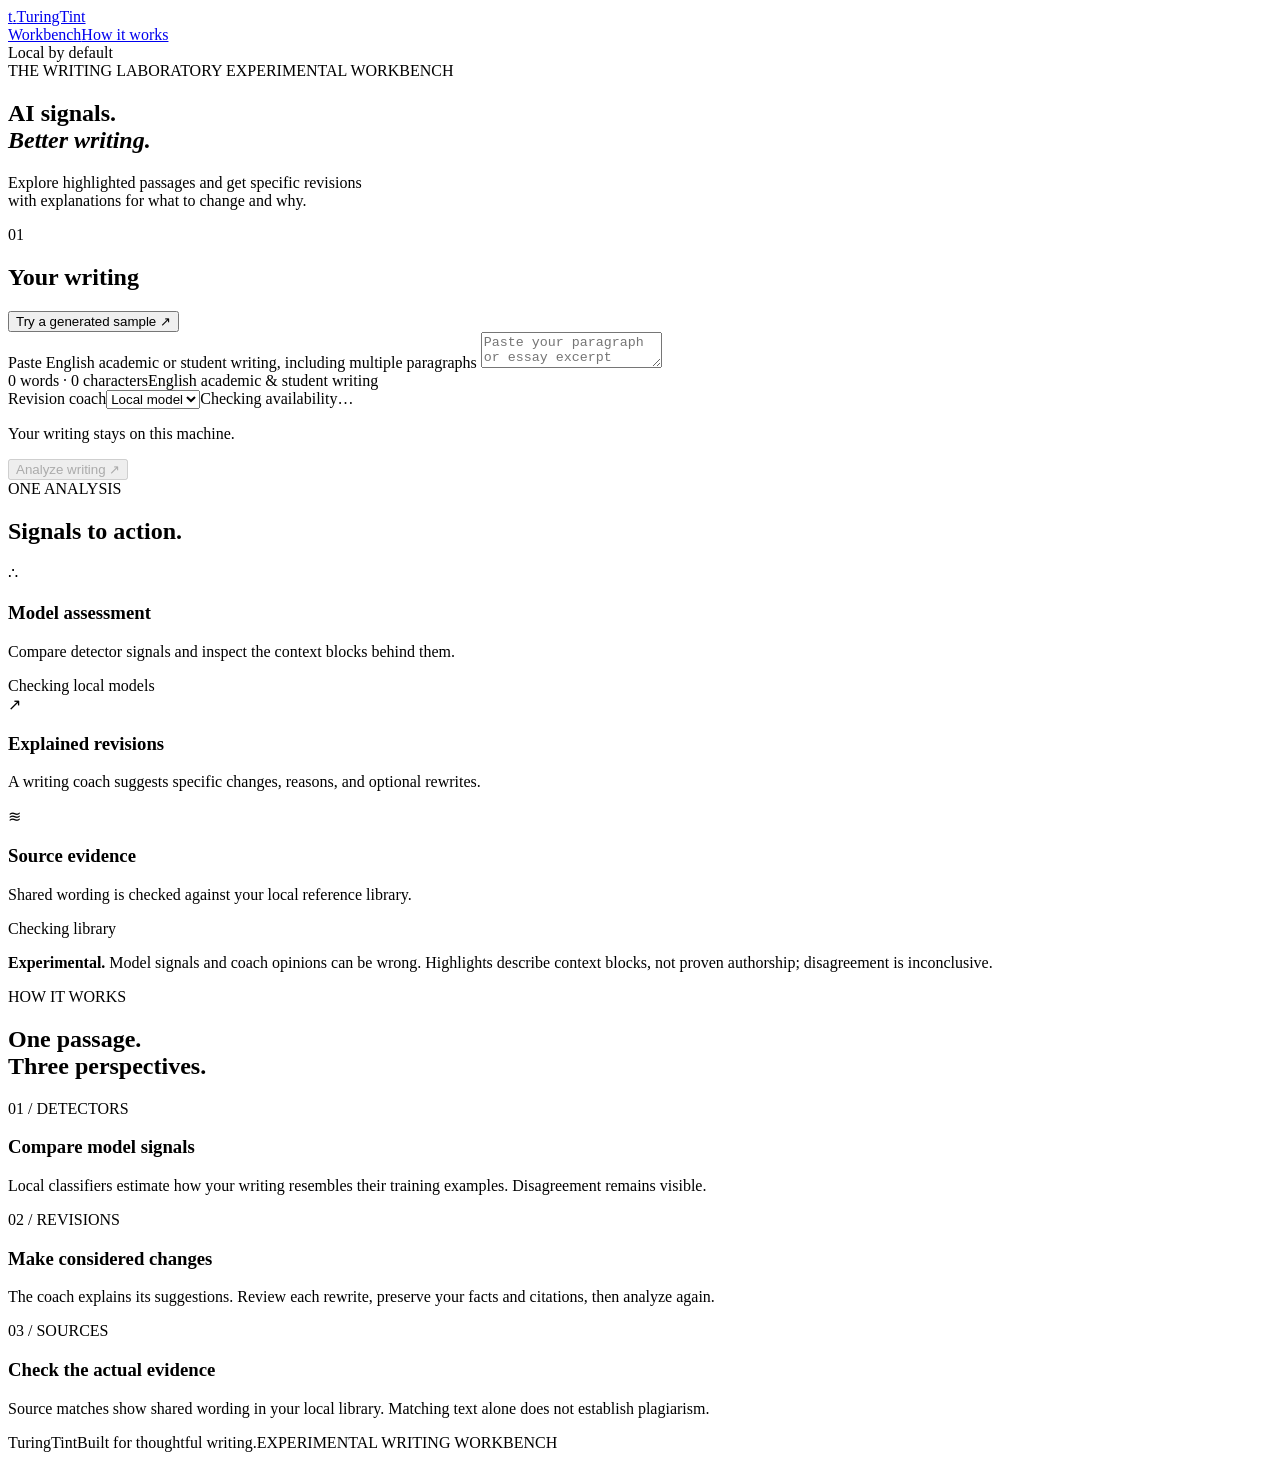
==== web/index.html @ caecbc02 "Make local ML assessment and LLM revisions the primary workflow" ====
<!doctype html>
<html lang="en">
<head>
  <meta charset="utf-8">
  <meta name="viewport" content="width=device-width,initial-scale=1">
  <meta name="description" content="Explore AI-writing signals and get explained revisions in a local writing workspace.">
  <title>TuringTint · Writing workbench</title>
  <link rel="stylesheet" href="/static/styles.css">
  <script src="/static/app.js" defer></script>
</head>
<body>
  <header class="topbar">
    <a class="brand" href="/" aria-label="TuringTint home"><span class="brand-mark">t<span>.</span></span><span>TuringTint</span></a>
    <nav aria-label="Main"><a class="active" href="#workspace">Workbench</a><a href="#method">How it works</a></nav>
    <span id="privacy-badge" class="local-badge"><i></i> Local by default</span>
  </header>
  <main>
    <section class="intro">
      <div class="eyebrow">THE WRITING LABORATORY <span class="edition">EXPERIMENTAL WORKBENCH</span></div>
      <h1>AI signals.<br><em>Better writing.</em></h1>
      <p>Explore highlighted passages and get specific revisions<br class="desktop-break"> with explanations for what to change and why.</p>
    </section>
    <section id="workspace" class="workspace" aria-label="Writing analysis">
      <div class="editor-panel">
        <div class="panel-heading"><div><span class="step">01</span><h2>Your writing</h2></div><button id="example" class="text-button" type="button">Try a generated sample ↗</button></div>
        <label for="passage" class="sr-only">Paste English academic or student writing, including multiple paragraphs</label>
        <textarea id="passage" maxlength="30000" placeholder="Paste your paragraph or essay excerpt here. Line breaks are preserved." spellcheck="false"></textarea>
        <div class="editor-meta"><span id="word-count">0 words · 0 characters</span><span>English academic &amp; student writing</span></div>
        <div class="editor-settings"><label for="coach-provider">Revision coach</label><select id="coach-provider"><option value="local">Local model</option></select><span id="coach-availability">Checking availability…</span></div>
        <div class="editor-actions"><p id="privacy-note"><span class="small-dot"></span>Your writing stays on this machine.</p><button id="analyze" class="primary-button" type="button" disabled>Analyze writing <span>↗</span></button></div>
        <div id="notice" class="notice" role="status" aria-live="polite" hidden></div>
      </div>
      <aside class="overview-panel">
        <span class="step">ONE ANALYSIS</span><h2>Signals to action.</h2>
        <div class="signal-item"><span class="signal-icon">∴</span><div><h3>Model assessment</h3><p>Compare detector signals and inspect the context blocks behind them.</p><span id="detector-ready" class="pill muted">Checking local models</span></div></div>
        <div class="signal-item"><span class="signal-icon">↗</span><div><h3>Explained revisions</h3><p>A writing coach suggests specific changes, reasons, and optional rewrites.</p></div></div>
        <div class="signal-item"><span class="signal-icon">≋</span><div><h3>Source evidence</h3><p>Shared wording is checked against your local reference library.</p><span id="corpus-count" class="pill muted">Checking library</span></div></div>
      </aside>
    </section>
    <p class="experiment-note"><strong>Experimental.</strong> Model signals and coach opinions can be wrong. Highlights describe context blocks, not proven authorship; disagreement is inconclusive.</p>
    <section id="results" class="results" hidden aria-label="Writing analysis results">
      <div class="results-title"><div><span class="eyebrow">YOUR WRITING, EXAMINED</span><h2>Understand. Then revise.</h2></div><button id="export" class="secondary-button" type="button">Save report ↓</button></div>
      <div class="analysis-layout">
        <div class="detector-column">
          <section class="assessment-card" aria-labelledby="assessment-label" aria-live="polite">
            <div class="section-kicker"><span>MODEL ASSESSMENT</span><span id="detector-status" class="pill muted">Queued</span></div>
            <h3 id="assessment-label">Checking your writing…</h3><p id="assessment-summary">Local detector signals will appear here first.</p><div id="model-signals" class="model-signals"></div><p id="detector-error" class="notice" role="status" hidden></p>
          </section>
          <section class="annotated-panel" aria-labelledby="passage-view-heading">
            <div class="annotation-header"><h3 id="passage-view-heading">Context block signals</h3><span id="block-count" class="muted-copy"></span></div>
            <div class="block-legend"><span><i class="lean-ai"></i>AI-leaning</span><span><i class="lean-human"></i>Human-leaning</span><span><i class="lean-inconclusive"></i>Inconclusive</span></div>
            <div id="annotated-text" class="annotated-text"></div><div id="block-detail" class="block-detail" hidden><strong id="block-label"></strong><p id="block-reason"></p></div><p id="coverage-note" class="notice" hidden></p>
          </section>
          <details id="model-diagnostics" class="diagnostics"><summary>Model details and raw scores</summary><p class="muted-copy">Raw scores are uncalibrated outputs, not percentages of AI-written text. No authorship is proved by a score.</p><div id="model-cards"></div><p id="input-details" class="muted-copy"></p><ul id="detector-limitations"></ul></details>
        </div>
        <section class="coach-panel" aria-labelledby="coach-heading">
          <div class="section-kicker"><span>WRITING COACH</span><span id="coach-status" class="pill muted">Queued</span></div>
          <h3 id="coach-heading">What to improve, and why.</h3><p id="coach-progress" class="muted-copy">The coach starts after the detector, then suggestions appear here.</p><p id="coach-error" class="notice" role="status" hidden></p>
          <div id="coach-opinion" class="coach-opinion" hidden><span class="tiny-label">COACH OPINION · SEPARATE FROM THE DETECTOR</span><strong id="coach-assessment"></strong><p id="coach-reason"></p></div>
          <p id="coach-summary" class="coach-summary"></p><p id="revision-review-note" class="muted-copy" hidden>Review facts and any [placeholders] before applying a revision.</p><div id="revision-cards"></div>
          <details id="coach-details" class="diagnostics" hidden><summary>Coaching details and limits</summary><p id="coach-model"></p><ul id="coach-limitations"></ul></details>
        </section>
      </div>
      <details id="source-section" class="source-section"><summary><span>Source matching <span id="match-count" class="count-badge">—</span></span><span id="source-status" class="muted-copy">Checking local library…</span></summary>
        <p id="source-error" class="notice" role="status" hidden></p><p id="component-warning" class="notice" role="status" hidden></p>
        <div class="source-tools"><p id="report-summary" class="muted-copy">This comparison covers the installed reference library.</p><button id="source-example" class="text-button" type="button">Load a reference example ↗</button></div>
        <div class="source-grid"><div id="source-annotated-text" class="annotated-text"></div><div id="source-cards"></div></div><div id="source-suggestions"></div>
      </details>
    </section>
    <section id="method" class="method"><div><span class="eyebrow">HOW IT WORKS</span><h2>One passage.<br>Three perspectives.</h2></div><div class="method-grid"><article><span>01 / DETECTORS</span><h3>Compare model signals</h3><p>Local classifiers estimate how your writing resembles their training examples. Disagreement remains visible.</p></article><article><span>02 / REVISIONS</span><h3>Make considered changes</h3><p>The coach explains its suggestions. Review each rewrite, preserve your facts and citations, then analyze again.</p></article><article><span>03 / SOURCES</span><h3>Check the actual evidence</h3><p>Source matches show shared wording in your local library. Matching text alone does not establish plagiarism.</p></article></div></section>
  </main>
  <footer><span class="brand-small">TuringTint</span><span>Built for thoughtful writing.</span><span>EXPERIMENTAL WRITING WORKBENCH</span></footer>
</body>
</html>
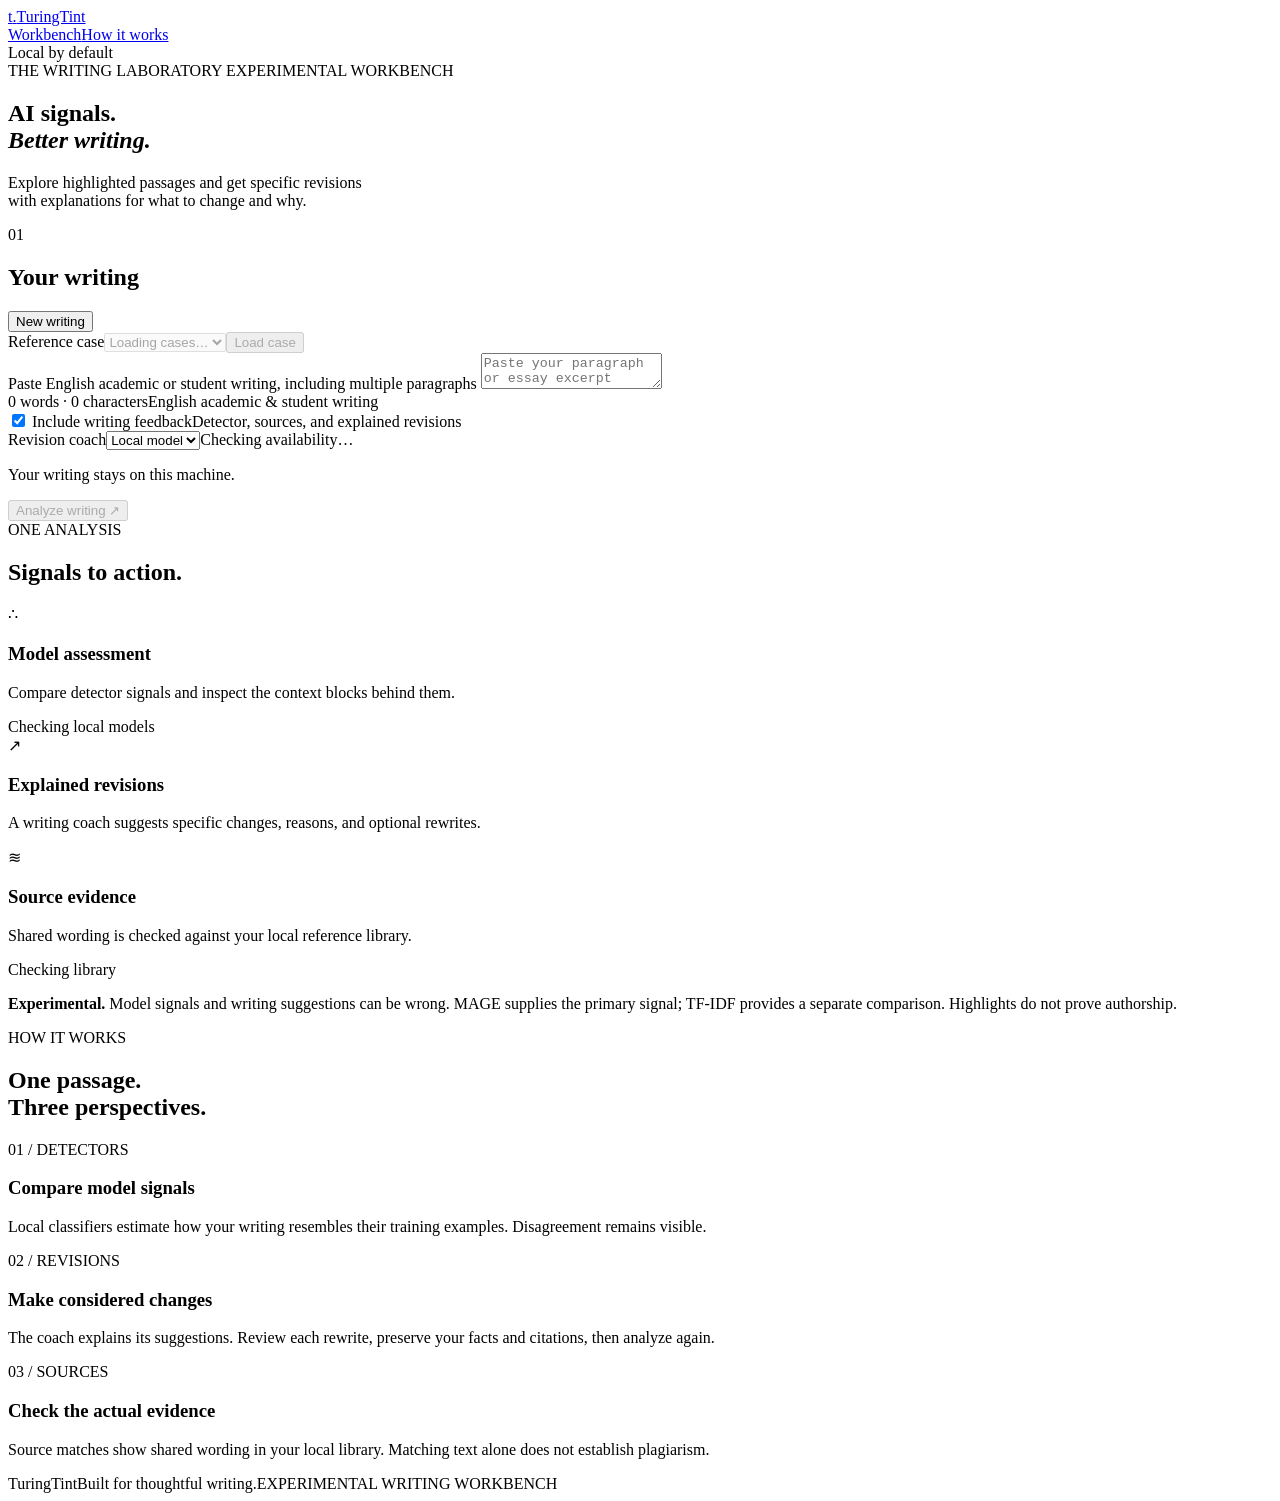
==== commit 21bf50b8: "Add testable local detector and guarded revision workflow" ====
--- a/web/index.html
+++ b/web/index.html
@@ -22,10 +22,13 @@
     </section>
     <section id="workspace" class="workspace" aria-label="Writing analysis">
       <div class="editor-panel">
-        <div class="panel-heading"><div><span class="step">01</span><h2>Your writing</h2></div><button id="example" class="text-button" type="button">Try a generated sample ↗</button></div>
+        <div class="panel-heading"><div><span class="step">01</span><h2>Your writing</h2></div><button id="new-writing" class="text-button" type="button">New writing</button></div>
+        <div class="case-picker"><label for="example-case">Reference case</label><select id="example-case" disabled><option>Loading cases…</option></select><button id="example" class="secondary-button" type="button" disabled>Load case</button></div>
+        <div id="case-info" class="case-info" hidden><span id="case-kind" class="pill muted"></span><strong id="case-title"></strong><p id="case-purpose"></p><details><summary>Provenance and what to observe</summary><p id="case-description"></p><p id="case-expectation"></p><div id="case-source"></div><p>These labels describe how the reference case was collected or constructed, not the detector's result.</p></details></div>
         <label for="passage" class="sr-only">Paste English academic or student writing, including multiple paragraphs</label>
         <textarea id="passage" maxlength="30000" placeholder="Paste your paragraph or essay excerpt here. Line breaks are preserved." spellcheck="false"></textarea>
         <div class="editor-meta"><span id="word-count">0 words · 0 characters</span><span>English academic &amp; student writing</span></div>
+        <div class="feedback-setting"><label><input id="include-feedback" type="checkbox" checked> Include writing feedback</label><span id="feedback-mode">Detector, sources, and explained revisions</span></div>
         <div class="editor-settings"><label for="coach-provider">Revision coach</label><select id="coach-provider"><option value="local">Local model</option></select><span id="coach-availability">Checking availability…</span></div>
         <div class="editor-actions"><p id="privacy-note"><span class="small-dot"></span>Your writing stays on this machine.</p><button id="analyze" class="primary-button" type="button" disabled>Analyze writing <span>↗</span></button></div>
         <div id="notice" class="notice" role="status" aria-live="polite" hidden></div>
@@ -37,26 +40,26 @@
         <div class="signal-item"><span class="signal-icon">≋</span><div><h3>Source evidence</h3><p>Shared wording is checked against your local reference library.</p><span id="corpus-count" class="pill muted">Checking library</span></div></div>
       </aside>
     </section>
-    <p class="experiment-note"><strong>Experimental.</strong> Model signals and coach opinions can be wrong. Highlights describe context blocks, not proven authorship; disagreement is inconclusive.</p>
+    <p class="experiment-note"><strong>Experimental.</strong> Model signals and writing suggestions can be wrong. MAGE supplies the primary signal; TF-IDF provides a separate comparison. Highlights do not prove authorship.</p>
+    <section id="comparison" class="comparison-panel" hidden aria-labelledby="comparison-heading"><div class="comparison-heading"><div><span class="eyebrow">REVISION CHECK</span><h2 id="comparison-heading">Original → revised</h2></div><button id="reset-comparison" class="text-button" type="button">Clear comparison</button></div><p id="comparison-status" class="muted-copy"></p><table class="comparison-counts"><thead><tr><th scope="col">Text size</th><th scope="col">Original</th><th scope="col">Revised</th></tr></thead><tbody><tr><th scope="row">Characters</th><td id="comparison-original-characters"></td><td id="comparison-revised-characters"></td></tr><tr><th scope="row" title="Whitespace-separated words">Words</th><td id="comparison-original-words"></td><td id="comparison-revised-words"></td></tr></tbody></table><div id="comparison-signals"></div><p class="comparison-note">Signals can change after an edit without proving authorship. Versions stay in this page's memory until you clear them or leave.</p><details><summary>Read both versions</summary><div class="version-texts"><div><h3>Original</h3><p id="comparison-original-text"></p></div><div><h3>Revised</h3><p id="comparison-revised-text"></p></div></div></details></section>
     <section id="results" class="results" hidden aria-label="Writing analysis results">
       <div class="results-title"><div><span class="eyebrow">YOUR WRITING, EXAMINED</span><h2>Understand. Then revise.</h2></div><button id="export" class="secondary-button" type="button">Save report ↓</button></div>
       <div class="analysis-layout">
         <div class="detector-column">
           <section class="assessment-card" aria-labelledby="assessment-label" aria-live="polite">
             <div class="section-kicker"><span>MODEL ASSESSMENT</span><span id="detector-status" class="pill muted">Queued</span></div>
-            <h3 id="assessment-label">Checking your writing…</h3><p id="assessment-summary">Local detector signals will appear here first.</p><div id="model-signals" class="model-signals"></div><p id="detector-error" class="notice" role="status" hidden></p>
+            <h3 id="assessment-label">Checking your writing…</h3><p id="assessment-summary">Local detector signals will appear here first.</p><p id="length-note" class="notice" role="status" hidden></p><div id="model-signals" class="model-signals"></div><p id="detector-error" class="notice" role="status" hidden></p>
           </section>
           <section class="annotated-panel" aria-labelledby="passage-view-heading">
             <div class="annotation-header"><h3 id="passage-view-heading">Context block signals</h3><span id="block-count" class="muted-copy"></span></div>
             <div class="block-legend"><span><i class="lean-ai"></i>AI-leaning</span><span><i class="lean-human"></i>Human-leaning</span><span><i class="lean-inconclusive"></i>Inconclusive</span></div>
-            <div id="annotated-text" class="annotated-text"></div><div id="block-detail" class="block-detail" hidden><strong id="block-label"></strong><p id="block-reason"></p></div><p id="coverage-note" class="notice" hidden></p>
+            <div id="annotated-text" class="annotated-text"></div><section id="revision-preview" class="revision-preview" hidden aria-labelledby="preview-heading"><div class="preview-heading"><h4 id="preview-heading">Review this change</h4><button id="close-preview" class="text-button" type="button">Close</button></div><span class="tiny-label">ORIGINAL QUOTE · SELECTED ABOVE</span><blockquote id="preview-original"></blockquote><span class="tiny-label">PROPOSED WORDING</span><p id="preview-proposed"></p><p id="preview-reason" class="muted-copy"></p><button id="apply-revision" class="secondary-button" type="button">Use this revision</button></section><div id="block-detail" class="block-detail" hidden><strong id="block-label"></strong><p id="block-reason"></p></div><p id="coverage-note" class="notice" hidden></p>
           </section>
           <details id="model-diagnostics" class="diagnostics"><summary>Model details and raw scores</summary><p class="muted-copy">Raw scores are uncalibrated outputs, not percentages of AI-written text. No authorship is proved by a score.</p><div id="model-cards"></div><p id="input-details" class="muted-copy"></p><ul id="detector-limitations"></ul></details>
         </div>
-        <section class="coach-panel" aria-labelledby="coach-heading">
+        <section id="coach-panel" class="coach-panel" aria-labelledby="coach-heading">
           <div class="section-kicker"><span>WRITING COACH</span><span id="coach-status" class="pill muted">Queued</span></div>
           <h3 id="coach-heading">What to improve, and why.</h3><p id="coach-progress" class="muted-copy">The coach starts after the detector, then suggestions appear here.</p><p id="coach-error" class="notice" role="status" hidden></p>
-          <div id="coach-opinion" class="coach-opinion" hidden><span class="tiny-label">COACH OPINION · SEPARATE FROM THE DETECTOR</span><strong id="coach-assessment"></strong><p id="coach-reason"></p></div>
           <p id="coach-summary" class="coach-summary"></p><p id="revision-review-note" class="muted-copy" hidden>Review facts and any [placeholders] before applying a revision.</p><div id="revision-cards"></div>
           <details id="coach-details" class="diagnostics" hidden><summary>Coaching details and limits</summary><p id="coach-model"></p><ul id="coach-limitations"></ul></details>
         </section>
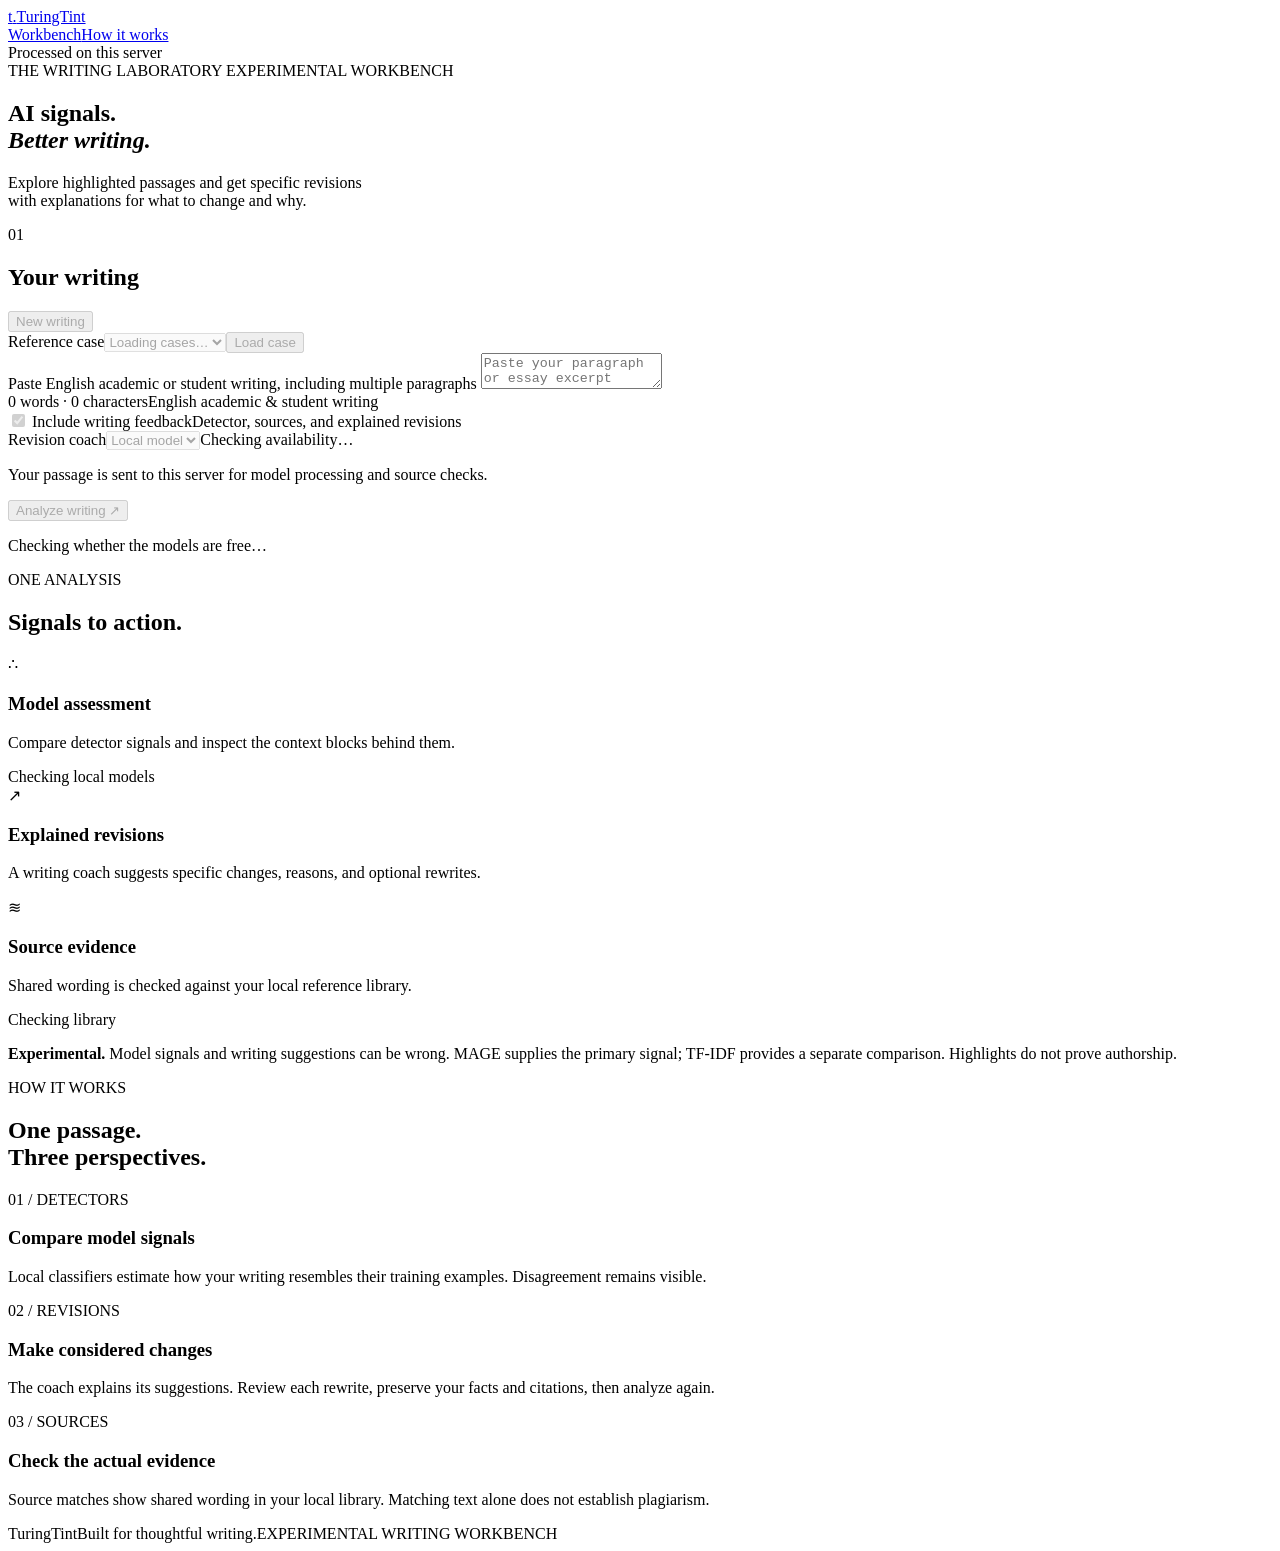
==== commit b313931a: "Prepare standalone Render free deployment Include the validated public runtime, reference corpus and" ====
--- a/web/index.html
+++ b/web/index.html
@@ -1,77 +1,78 @@
-<!doctype html>
-<html lang="en">
-<head>
-  <meta charset="utf-8">
-  <meta name="viewport" content="width=device-width,initial-scale=1">
-  <meta name="description" content="Explore AI-writing signals and get explained revisions in a local writing workspace.">
-  <title>TuringTint · Writing workbench</title>
-  <link rel="stylesheet" href="/static/styles.css">
-  <script src="/static/app.js" defer></script>
-</head>
-<body>
-  <header class="topbar">
-    <a class="brand" href="/" aria-label="TuringTint home"><span class="brand-mark">t<span>.</span></span><span>TuringTint</span></a>
-    <nav aria-label="Main"><a class="active" href="#workspace">Workbench</a><a href="#method">How it works</a></nav>
-    <span id="privacy-badge" class="local-badge"><i></i> Local by default</span>
-  </header>
-  <main>
-    <section class="intro">
-      <div class="eyebrow">THE WRITING LABORATORY <span class="edition">EXPERIMENTAL WORKBENCH</span></div>
-      <h1>AI signals.<br><em>Better writing.</em></h1>
-      <p>Explore highlighted passages and get specific revisions<br class="desktop-break"> with explanations for what to change and why.</p>
-    </section>
-    <section id="workspace" class="workspace" aria-label="Writing analysis">
-      <div class="editor-panel">
-        <div class="panel-heading"><div><span class="step">01</span><h2>Your writing</h2></div><button id="new-writing" class="text-button" type="button">New writing</button></div>
-        <div class="case-picker"><label for="example-case">Reference case</label><select id="example-case" disabled><option>Loading cases…</option></select><button id="example" class="secondary-button" type="button" disabled>Load case</button></div>
-        <div id="case-info" class="case-info" hidden><span id="case-kind" class="pill muted"></span><strong id="case-title"></strong><p id="case-purpose"></p><details><summary>Provenance and what to observe</summary><p id="case-description"></p><p id="case-expectation"></p><div id="case-source"></div><p>These labels describe how the reference case was collected or constructed, not the detector's result.</p></details></div>
-        <label for="passage" class="sr-only">Paste English academic or student writing, including multiple paragraphs</label>
-        <textarea id="passage" maxlength="30000" placeholder="Paste your paragraph or essay excerpt here. Line breaks are preserved." spellcheck="false"></textarea>
-        <div class="editor-meta"><span id="word-count">0 words · 0 characters</span><span>English academic &amp; student writing</span></div>
-        <div class="feedback-setting"><label><input id="include-feedback" type="checkbox" checked> Include writing feedback</label><span id="feedback-mode">Detector, sources, and explained revisions</span></div>
-        <div class="editor-settings"><label for="coach-provider">Revision coach</label><select id="coach-provider"><option value="local">Local model</option></select><span id="coach-availability">Checking availability…</span></div>
-        <div class="editor-actions"><p id="privacy-note"><span class="small-dot"></span>Your writing stays on this machine.</p><button id="analyze" class="primary-button" type="button" disabled>Analyze writing <span>↗</span></button></div>
-        <div id="notice" class="notice" role="status" aria-live="polite" hidden></div>
-      </div>
-      <aside class="overview-panel">
-        <span class="step">ONE ANALYSIS</span><h2>Signals to action.</h2>
-        <div class="signal-item"><span class="signal-icon">∴</span><div><h3>Model assessment</h3><p>Compare detector signals and inspect the context blocks behind them.</p><span id="detector-ready" class="pill muted">Checking local models</span></div></div>
-        <div class="signal-item"><span class="signal-icon">↗</span><div><h3>Explained revisions</h3><p>A writing coach suggests specific changes, reasons, and optional rewrites.</p></div></div>
-        <div class="signal-item"><span class="signal-icon">≋</span><div><h3>Source evidence</h3><p>Shared wording is checked against your local reference library.</p><span id="corpus-count" class="pill muted">Checking library</span></div></div>
-      </aside>
-    </section>
-    <p class="experiment-note"><strong>Experimental.</strong> Model signals and writing suggestions can be wrong. MAGE supplies the primary signal; TF-IDF provides a separate comparison. Highlights do not prove authorship.</p>
-    <section id="comparison" class="comparison-panel" hidden aria-labelledby="comparison-heading"><div class="comparison-heading"><div><span class="eyebrow">REVISION CHECK</span><h2 id="comparison-heading">Original → revised</h2></div><button id="reset-comparison" class="text-button" type="button">Clear comparison</button></div><p id="comparison-status" class="muted-copy"></p><table class="comparison-counts"><thead><tr><th scope="col">Text size</th><th scope="col">Original</th><th scope="col">Revised</th></tr></thead><tbody><tr><th scope="row">Characters</th><td id="comparison-original-characters"></td><td id="comparison-revised-characters"></td></tr><tr><th scope="row" title="Whitespace-separated words">Words</th><td id="comparison-original-words"></td><td id="comparison-revised-words"></td></tr></tbody></table><div id="comparison-signals"></div><p class="comparison-note">Signals can change after an edit without proving authorship. Versions stay in this page's memory until you clear them or leave.</p><details><summary>Read both versions</summary><div class="version-texts"><div><h3>Original</h3><p id="comparison-original-text"></p></div><div><h3>Revised</h3><p id="comparison-revised-text"></p></div></div></details></section>
-    <section id="results" class="results" hidden aria-label="Writing analysis results">
-      <div class="results-title"><div><span class="eyebrow">YOUR WRITING, EXAMINED</span><h2>Understand. Then revise.</h2></div><button id="export" class="secondary-button" type="button">Save report ↓</button></div>
-      <div class="analysis-layout">
-        <div class="detector-column">
-          <section class="assessment-card" aria-labelledby="assessment-label" aria-live="polite">
-            <div class="section-kicker"><span>MODEL ASSESSMENT</span><span id="detector-status" class="pill muted">Queued</span></div>
-            <h3 id="assessment-label">Checking your writing…</h3><p id="assessment-summary">Local detector signals will appear here first.</p><p id="length-note" class="notice" role="status" hidden></p><div id="model-signals" class="model-signals"></div><p id="detector-error" class="notice" role="status" hidden></p>
-          </section>
-          <section class="annotated-panel" aria-labelledby="passage-view-heading">
-            <div class="annotation-header"><h3 id="passage-view-heading">Context block signals</h3><span id="block-count" class="muted-copy"></span></div>
-            <div class="block-legend"><span><i class="lean-ai"></i>AI-leaning</span><span><i class="lean-human"></i>Human-leaning</span><span><i class="lean-inconclusive"></i>Inconclusive</span></div>
-            <div id="annotated-text" class="annotated-text"></div><section id="revision-preview" class="revision-preview" hidden aria-labelledby="preview-heading"><div class="preview-heading"><h4 id="preview-heading">Review this change</h4><button id="close-preview" class="text-button" type="button">Close</button></div><span class="tiny-label">ORIGINAL QUOTE · SELECTED ABOVE</span><blockquote id="preview-original"></blockquote><span class="tiny-label">PROPOSED WORDING</span><p id="preview-proposed"></p><p id="preview-reason" class="muted-copy"></p><button id="apply-revision" class="secondary-button" type="button">Use this revision</button></section><div id="block-detail" class="block-detail" hidden><strong id="block-label"></strong><p id="block-reason"></p></div><p id="coverage-note" class="notice" hidden></p>
-          </section>
-          <details id="model-diagnostics" class="diagnostics"><summary>Model details and raw scores</summary><p class="muted-copy">Raw scores are uncalibrated outputs, not percentages of AI-written text. No authorship is proved by a score.</p><div id="model-cards"></div><p id="input-details" class="muted-copy"></p><ul id="detector-limitations"></ul></details>
-        </div>
-        <section id="coach-panel" class="coach-panel" aria-labelledby="coach-heading">
-          <div class="section-kicker"><span>WRITING COACH</span><span id="coach-status" class="pill muted">Queued</span></div>
-          <h3 id="coach-heading">What to improve, and why.</h3><p id="coach-progress" class="muted-copy">The coach starts after the detector, then suggestions appear here.</p><p id="coach-error" class="notice" role="status" hidden></p>
-          <p id="coach-summary" class="coach-summary"></p><p id="revision-review-note" class="muted-copy" hidden>Review facts and any [placeholders] before applying a revision.</p><div id="revision-cards"></div>
-          <details id="coach-details" class="diagnostics" hidden><summary>Coaching details and limits</summary><p id="coach-model"></p><ul id="coach-limitations"></ul></details>
-        </section>
-      </div>
-      <details id="source-section" class="source-section"><summary><span>Source matching <span id="match-count" class="count-badge">—</span></span><span id="source-status" class="muted-copy">Checking local library…</span></summary>
-        <p id="source-error" class="notice" role="status" hidden></p><p id="component-warning" class="notice" role="status" hidden></p>
-        <div class="source-tools"><p id="report-summary" class="muted-copy">This comparison covers the installed reference library.</p><button id="source-example" class="text-button" type="button">Load a reference example ↗</button></div>
-        <div class="source-grid"><div id="source-annotated-text" class="annotated-text"></div><div id="source-cards"></div></div><div id="source-suggestions"></div>
-      </details>
-    </section>
-    <section id="method" class="method"><div><span class="eyebrow">HOW IT WORKS</span><h2>One passage.<br>Three perspectives.</h2></div><div class="method-grid"><article><span>01 / DETECTORS</span><h3>Compare model signals</h3><p>Local classifiers estimate how your writing resembles their training examples. Disagreement remains visible.</p></article><article><span>02 / REVISIONS</span><h3>Make considered changes</h3><p>The coach explains its suggestions. Review each rewrite, preserve your facts and citations, then analyze again.</p></article><article><span>03 / SOURCES</span><h3>Check the actual evidence</h3><p>Source matches show shared wording in your local library. Matching text alone does not establish plagiarism.</p></article></div></section>
-  </main>
-  <footer><span class="brand-small">TuringTint</span><span>Built for thoughtful writing.</span><span>EXPERIMENTAL WRITING WORKBENCH</span></footer>
-</body>
-</html>
+<!doctype html>
+<html lang="en">
+<head>
+  <meta charset="utf-8">
+  <meta name="viewport" content="width=device-width,initial-scale=1">
+  <meta name="description" content="Explore AI-writing signals and get explained revisions in a local writing workspace.">
+  <title>TuringTint · Writing workbench</title>
+  <link rel="stylesheet" href="/static/styles.css">
+  <script src="/static/app.js" defer></script>
+</head>
+<body>
+  <header class="topbar">
+    <a class="brand" href="/" aria-label="TuringTint home"><span class="brand-mark">t<span>.</span></span><span>TuringTint</span></a>
+    <nav aria-label="Main"><a class="active" href="#workspace">Workbench</a><a href="#method">How it works</a></nav>
+    <span id="privacy-badge" class="local-badge"><i></i> Processed on this server</span>
+  </header>
+  <main>
+    <section class="intro">
+      <div class="eyebrow">THE WRITING LABORATORY <span class="edition">EXPERIMENTAL WORKBENCH</span></div>
+      <h1>AI signals.<br><em>Better writing.</em></h1>
+      <p>Explore highlighted passages and get specific revisions<br class="desktop-break"> with explanations for what to change and why.</p>
+    </section>
+    <section id="workspace" class="workspace" aria-label="Writing analysis">
+      <div class="editor-panel">
+        <div class="panel-heading"><div><span class="step">01</span><h2>Your writing</h2></div><button id="new-writing" class="text-button" type="button" disabled>New writing</button></div>
+        <div class="case-picker"><label for="example-case">Reference case</label><select id="example-case" disabled><option>Loading cases…</option></select><button id="example" class="secondary-button" type="button" disabled>Load case</button></div>
+        <div id="case-info" class="case-info" hidden><span id="case-kind" class="pill muted"></span><strong id="case-title"></strong><p id="case-purpose"></p><details><summary>Provenance and what to observe</summary><p id="case-description"></p><p id="case-expectation"></p><div id="case-source"></div><p>These labels describe how the reference case was collected or constructed, not the detector's result.</p></details></div>
+        <label for="passage" class="sr-only">Paste English academic or student writing, including multiple paragraphs</label>
+        <textarea id="passage" maxlength="30000" placeholder="Paste your paragraph or essay excerpt here. Line breaks are preserved." spellcheck="false"></textarea>
+        <div class="editor-meta"><span id="word-count">0 words · 0 characters</span><span>English academic &amp; student writing</span></div>
+        <div class="feedback-setting"><label><input id="include-feedback" type="checkbox" checked disabled> Include writing feedback</label><span id="feedback-mode">Detector, sources, and explained revisions</span></div>
+        <div class="editor-settings"><label for="coach-provider">Revision coach</label><select id="coach-provider" disabled><option value="local">Local model</option></select><span id="coach-availability">Checking availability…</span></div>
+        <div class="editor-actions"><p id="privacy-note"><span class="small-dot"></span>Your passage is sent to this server for model processing and source checks.</p><button id="analyze" class="primary-button" type="button" disabled>Analyze writing <span>↗</span></button></div>
+        <p id="runtime-status" class="runtime-status" role="status" aria-live="polite">Checking whether the models are free…</p>
+        <div id="notice" class="notice" role="status" aria-live="polite" hidden></div>
+      </div>
+      <aside class="overview-panel">
+        <span class="step">ONE ANALYSIS</span><h2>Signals to action.</h2>
+        <div class="signal-item"><span class="signal-icon">∴</span><div><h3>Model assessment</h3><p id="detector-description">Compare detector signals and inspect the context blocks behind them.</p><span id="detector-ready" class="pill muted">Checking local models</span></div></div>
+        <div class="signal-item"><span class="signal-icon">↗</span><div><h3>Explained revisions</h3><p>A writing coach suggests specific changes, reasons, and optional rewrites.</p></div></div>
+        <div class="signal-item"><span class="signal-icon">≋</span><div><h3>Source evidence</h3><p>Shared wording is checked against your local reference library.</p><span id="corpus-count" class="pill muted">Checking library</span></div></div>
+      </aside>
+    </section>
+    <p id="experiment-note" class="experiment-note"><strong>Experimental.</strong> Model signals and writing suggestions can be wrong. MAGE supplies the primary signal; TF-IDF provides a separate comparison. Highlights do not prove authorship.</p>
+    <section id="comparison" class="comparison-panel" hidden aria-labelledby="comparison-heading"><div class="comparison-heading"><div><span class="eyebrow">REVISION CHECK</span><h2 id="comparison-heading">Original → revised</h2></div><button id="reset-comparison" class="text-button" type="button">Clear comparison</button></div><p id="comparison-status" class="muted-copy"></p><table class="comparison-counts"><thead><tr><th scope="col">Text size</th><th scope="col">Original</th><th scope="col">Revised</th></tr></thead><tbody><tr><th scope="row">Characters</th><td id="comparison-original-characters"></td><td id="comparison-revised-characters"></td></tr><tr><th scope="row" title="Whitespace-separated words">Words</th><td id="comparison-original-words"></td><td id="comparison-revised-words"></td></tr></tbody></table><div id="comparison-signals"></div><p class="comparison-note">Signals can change after an edit without proving authorship. Versions stay in this page's memory until you clear them or leave.</p><details><summary>Read both versions</summary><div class="version-texts"><div><h3>Original</h3><p id="comparison-original-text"></p></div><div><h3>Revised</h3><p id="comparison-revised-text"></p></div></div></details></section>
+    <section id="results" class="results" hidden aria-label="Writing analysis results">
+      <div class="results-title"><div><span class="eyebrow">YOUR WRITING, EXAMINED</span><h2>Understand. Then revise.</h2></div><button id="export" class="secondary-button" type="button">Save report ↓</button></div>
+      <div class="analysis-layout">
+        <div class="detector-column">
+          <section class="assessment-card" aria-labelledby="assessment-label" aria-live="polite">
+            <div class="section-kicker"><span>MODEL ASSESSMENT</span><span id="detector-status" class="pill muted">Queued</span></div>
+            <h3 id="assessment-label">Checking your writing…</h3><p id="assessment-summary">Local detector signals will appear here first.</p><p id="length-note" class="notice" role="status" hidden></p><div id="model-signals" class="model-signals"></div><p id="detector-error" class="notice" role="status" hidden></p>
+          </section>
+          <section class="annotated-panel" aria-labelledby="passage-view-heading">
+            <div class="annotation-header"><h3 id="passage-view-heading">Context block signals</h3><span id="block-count" class="muted-copy"></span></div>
+            <div class="block-legend"><span><i class="lean-ai"></i>AI-leaning</span><span><i class="lean-human"></i>Human-leaning</span><span><i class="lean-inconclusive"></i>Inconclusive</span></div>
+            <div id="annotated-text" class="annotated-text"></div><section id="revision-preview" class="revision-preview" hidden aria-labelledby="preview-heading"><div class="preview-heading"><h4 id="preview-heading">Review this change</h4><button id="close-preview" class="text-button" type="button">Close</button></div><span class="tiny-label">ORIGINAL QUOTE · SELECTED ABOVE</span><blockquote id="preview-original"></blockquote><span class="tiny-label">PROPOSED WORDING</span><p id="preview-proposed"></p><p id="preview-reason" class="muted-copy"></p><button id="apply-revision" class="secondary-button" type="button">Use this revision</button></section><div id="block-detail" class="block-detail" hidden><strong id="block-label"></strong><p id="block-reason"></p></div><p id="coverage-note" class="notice" hidden></p>
+          </section>
+          <details id="model-diagnostics" class="diagnostics"><summary>Model details and raw scores</summary><p class="muted-copy">Raw scores are uncalibrated outputs, not percentages of AI-written text. No authorship is proved by a score.</p><div id="model-cards"></div><p id="input-details" class="muted-copy"></p><ul id="detector-limitations"></ul></details>
+        </div>
+        <section id="coach-panel" class="coach-panel" aria-labelledby="coach-heading">
+          <div class="section-kicker"><span>WRITING COACH</span><span id="coach-status" class="pill muted">Queued</span></div>
+          <h3 id="coach-heading">What to improve, and why.</h3><p id="coach-progress" class="muted-copy">The coach starts after the detector, then suggestions appear here.</p><p id="coach-error" class="notice" role="status" hidden></p>
+          <p id="coach-summary" class="coach-summary"></p><p id="revision-review-note" class="muted-copy" hidden>Review facts and any [placeholders] before applying a revision.</p><div id="revision-cards"></div>
+          <details id="coach-details" class="diagnostics" hidden><summary>Coaching details and limits</summary><p id="coach-model"></p><ul id="coach-limitations"></ul></details>
+        </section>
+      </div>
+      <details id="source-section" class="source-section"><summary><span>Source matching <span id="match-count" class="count-badge">—</span></span><span id="source-status" class="muted-copy">Checking local library…</span></summary>
+        <p id="source-error" class="notice" role="status" hidden></p><p id="component-warning" class="notice" role="status" hidden></p>
+        <div class="source-tools"><p id="report-summary" class="muted-copy">This comparison covers the installed reference library.</p><button id="source-example" class="text-button" type="button">Load a reference example ↗</button></div>
+        <div class="source-grid"><div id="source-annotated-text" class="annotated-text"></div><div id="source-cards"></div></div><div id="source-suggestions"></div>
+      </details>
+    </section>
+    <section id="method" class="method"><div><span class="eyebrow">HOW IT WORKS</span><h2>One passage.<br>Three perspectives.</h2></div><div class="method-grid"><article><span>01 / DETECTORS</span><h3>Compare model signals</h3><p id="detector-method">Local classifiers estimate how your writing resembles their training examples. Disagreement remains visible.</p></article><article><span>02 / REVISIONS</span><h3>Make considered changes</h3><p>The coach explains its suggestions. Review each rewrite, preserve your facts and citations, then analyze again.</p></article><article><span>03 / SOURCES</span><h3>Check the actual evidence</h3><p>Source matches show shared wording in your local library. Matching text alone does not establish plagiarism.</p></article></div></section>
+  </main>
+  <footer><span class="brand-small">TuringTint</span><span>Built for thoughtful writing.</span><span>EXPERIMENTAL WRITING WORKBENCH</span></footer>
+</body>
+</html>
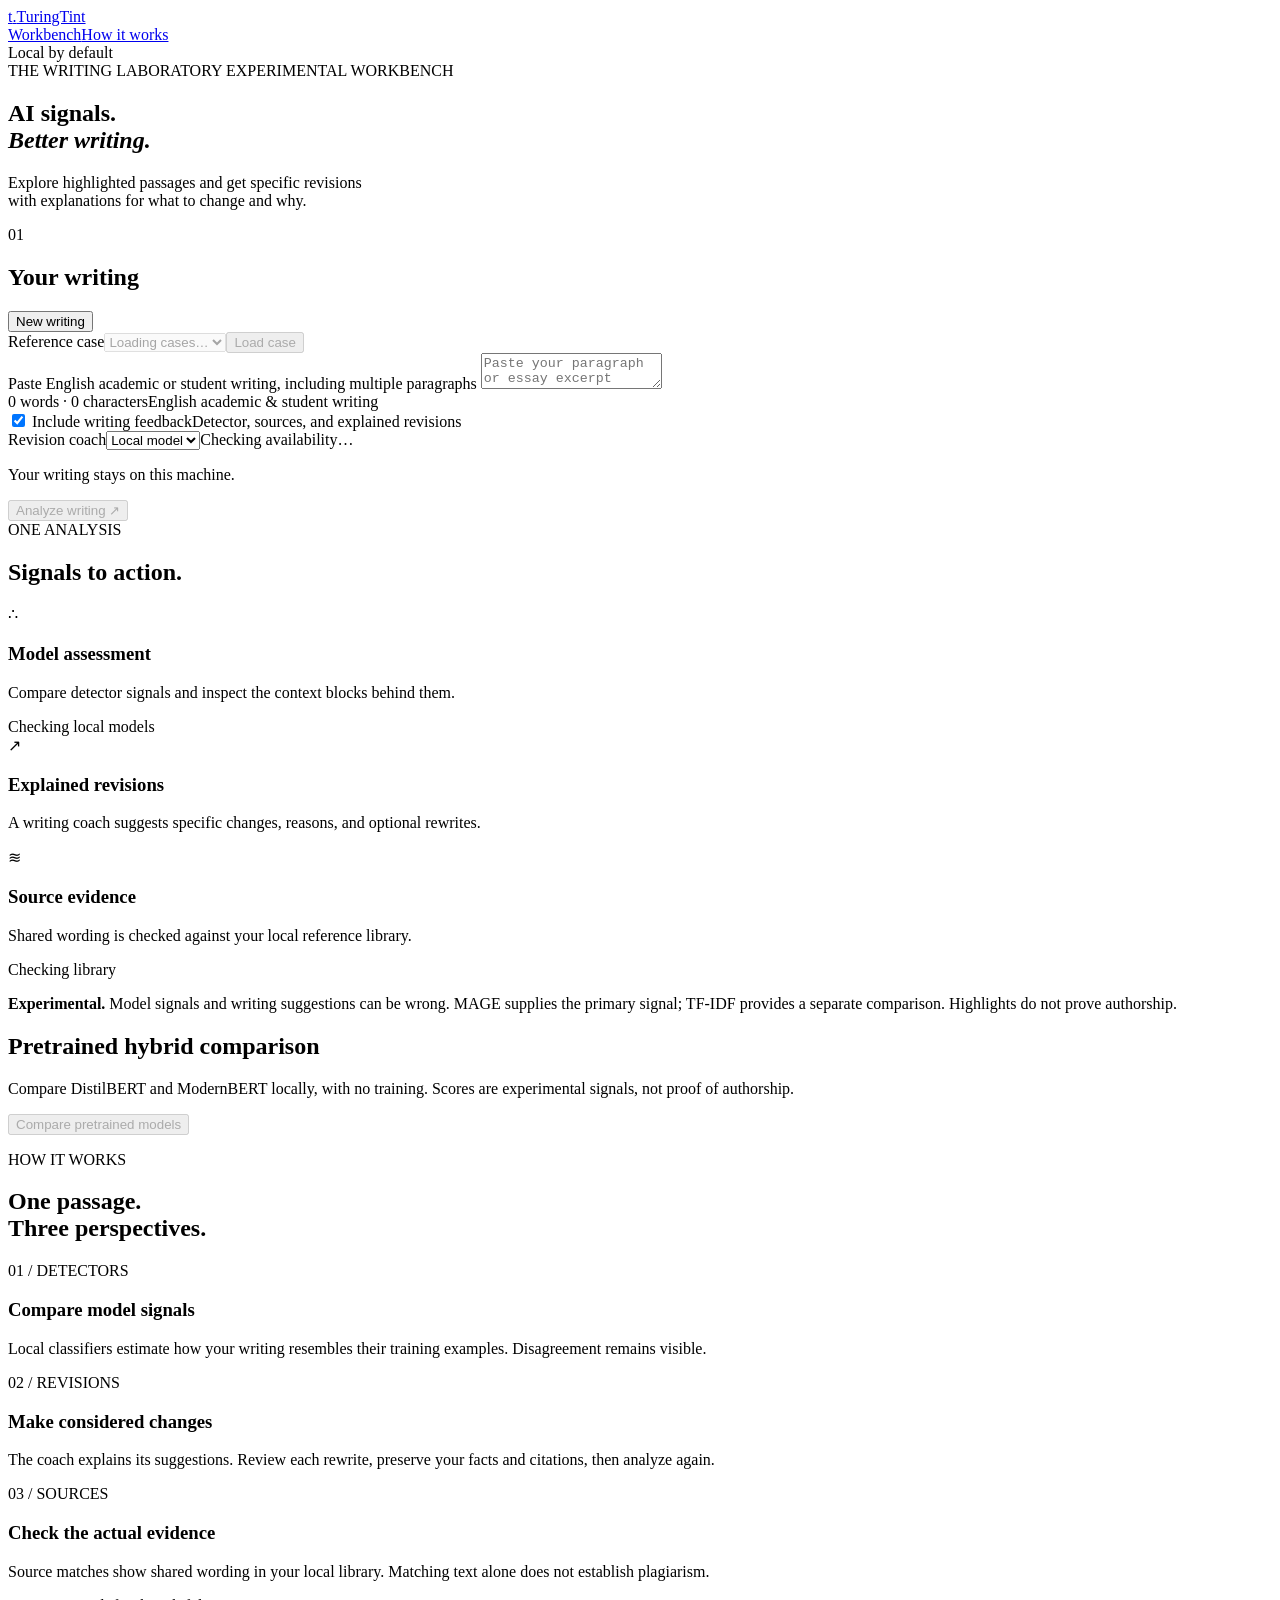
==== commit f9d4c192: "Add offline pretrained hybrid v2 with reproducible setup and real inference checks" ====
--- a/web/index.html
+++ b/web/index.html
@@ -1,78 +1,84 @@
-<!doctype html>
-<html lang="en">
-<head>
-  <meta charset="utf-8">
-  <meta name="viewport" content="width=device-width,initial-scale=1">
-  <meta name="description" content="Explore AI-writing signals and get explained revisions in a local writing workspace.">
-  <title>TuringTint · Writing workbench</title>
-  <link rel="stylesheet" href="/static/styles.css">
-  <script src="/static/app.js" defer></script>
-</head>
-<body>
-  <header class="topbar">
-    <a class="brand" href="/" aria-label="TuringTint home"><span class="brand-mark">t<span>.</span></span><span>TuringTint</span></a>
-    <nav aria-label="Main"><a class="active" href="#workspace">Workbench</a><a href="#method">How it works</a></nav>
-    <span id="privacy-badge" class="local-badge"><i></i> Processed on this server</span>
-  </header>
-  <main>
-    <section class="intro">
-      <div class="eyebrow">THE WRITING LABORATORY <span class="edition">EXPERIMENTAL WORKBENCH</span></div>
-      <h1>AI signals.<br><em>Better writing.</em></h1>
-      <p>Explore highlighted passages and get specific revisions<br class="desktop-break"> with explanations for what to change and why.</p>
-    </section>
-    <section id="workspace" class="workspace" aria-label="Writing analysis">
-      <div class="editor-panel">
-        <div class="panel-heading"><div><span class="step">01</span><h2>Your writing</h2></div><button id="new-writing" class="text-button" type="button" disabled>New writing</button></div>
-        <div class="case-picker"><label for="example-case">Reference case</label><select id="example-case" disabled><option>Loading cases…</option></select><button id="example" class="secondary-button" type="button" disabled>Load case</button></div>
-        <div id="case-info" class="case-info" hidden><span id="case-kind" class="pill muted"></span><strong id="case-title"></strong><p id="case-purpose"></p><details><summary>Provenance and what to observe</summary><p id="case-description"></p><p id="case-expectation"></p><div id="case-source"></div><p>These labels describe how the reference case was collected or constructed, not the detector's result.</p></details></div>
-        <label for="passage" class="sr-only">Paste English academic or student writing, including multiple paragraphs</label>
-        <textarea id="passage" maxlength="30000" placeholder="Paste your paragraph or essay excerpt here. Line breaks are preserved." spellcheck="false"></textarea>
-        <div class="editor-meta"><span id="word-count">0 words · 0 characters</span><span>English academic &amp; student writing</span></div>
-        <div class="feedback-setting"><label><input id="include-feedback" type="checkbox" checked disabled> Include writing feedback</label><span id="feedback-mode">Detector, sources, and explained revisions</span></div>
-        <div class="editor-settings"><label for="coach-provider">Revision coach</label><select id="coach-provider" disabled><option value="local">Local model</option></select><span id="coach-availability">Checking availability…</span></div>
-        <div class="editor-actions"><p id="privacy-note"><span class="small-dot"></span>Your passage is sent to this server for model processing and source checks.</p><button id="analyze" class="primary-button" type="button" disabled>Analyze writing <span>↗</span></button></div>
-        <p id="runtime-status" class="runtime-status" role="status" aria-live="polite">Checking whether the models are free…</p>
-        <div id="notice" class="notice" role="status" aria-live="polite" hidden></div>
-      </div>
-      <aside class="overview-panel">
-        <span class="step">ONE ANALYSIS</span><h2>Signals to action.</h2>
-        <div class="signal-item"><span class="signal-icon">∴</span><div><h3>Model assessment</h3><p id="detector-description">Compare detector signals and inspect the context blocks behind them.</p><span id="detector-ready" class="pill muted">Checking local models</span></div></div>
-        <div class="signal-item"><span class="signal-icon">↗</span><div><h3>Explained revisions</h3><p>A writing coach suggests specific changes, reasons, and optional rewrites.</p></div></div>
-        <div class="signal-item"><span class="signal-icon">≋</span><div><h3>Source evidence</h3><p>Shared wording is checked against your local reference library.</p><span id="corpus-count" class="pill muted">Checking library</span></div></div>
-      </aside>
-    </section>
-    <p id="experiment-note" class="experiment-note"><strong>Experimental.</strong> Model signals and writing suggestions can be wrong. MAGE supplies the primary signal; TF-IDF provides a separate comparison. Highlights do not prove authorship.</p>
-    <section id="comparison" class="comparison-panel" hidden aria-labelledby="comparison-heading"><div class="comparison-heading"><div><span class="eyebrow">REVISION CHECK</span><h2 id="comparison-heading">Original → revised</h2></div><button id="reset-comparison" class="text-button" type="button">Clear comparison</button></div><p id="comparison-status" class="muted-copy"></p><table class="comparison-counts"><thead><tr><th scope="col">Text size</th><th scope="col">Original</th><th scope="col">Revised</th></tr></thead><tbody><tr><th scope="row">Characters</th><td id="comparison-original-characters"></td><td id="comparison-revised-characters"></td></tr><tr><th scope="row" title="Whitespace-separated words">Words</th><td id="comparison-original-words"></td><td id="comparison-revised-words"></td></tr></tbody></table><div id="comparison-signals"></div><p class="comparison-note">Signals can change after an edit without proving authorship. Versions stay in this page's memory until you clear them or leave.</p><details><summary>Read both versions</summary><div class="version-texts"><div><h3>Original</h3><p id="comparison-original-text"></p></div><div><h3>Revised</h3><p id="comparison-revised-text"></p></div></div></details></section>
-    <section id="results" class="results" hidden aria-label="Writing analysis results">
-      <div class="results-title"><div><span class="eyebrow">YOUR WRITING, EXAMINED</span><h2>Understand. Then revise.</h2></div><button id="export" class="secondary-button" type="button">Save report ↓</button></div>
-      <div class="analysis-layout">
-        <div class="detector-column">
-          <section class="assessment-card" aria-labelledby="assessment-label" aria-live="polite">
-            <div class="section-kicker"><span>MODEL ASSESSMENT</span><span id="detector-status" class="pill muted">Queued</span></div>
-            <h3 id="assessment-label">Checking your writing…</h3><p id="assessment-summary">Local detector signals will appear here first.</p><p id="length-note" class="notice" role="status" hidden></p><div id="model-signals" class="model-signals"></div><p id="detector-error" class="notice" role="status" hidden></p>
-          </section>
-          <section class="annotated-panel" aria-labelledby="passage-view-heading">
-            <div class="annotation-header"><h3 id="passage-view-heading">Context block signals</h3><span id="block-count" class="muted-copy"></span></div>
-            <div class="block-legend"><span><i class="lean-ai"></i>AI-leaning</span><span><i class="lean-human"></i>Human-leaning</span><span><i class="lean-inconclusive"></i>Inconclusive</span></div>
-            <div id="annotated-text" class="annotated-text"></div><section id="revision-preview" class="revision-preview" hidden aria-labelledby="preview-heading"><div class="preview-heading"><h4 id="preview-heading">Review this change</h4><button id="close-preview" class="text-button" type="button">Close</button></div><span class="tiny-label">ORIGINAL QUOTE · SELECTED ABOVE</span><blockquote id="preview-original"></blockquote><span class="tiny-label">PROPOSED WORDING</span><p id="preview-proposed"></p><p id="preview-reason" class="muted-copy"></p><button id="apply-revision" class="secondary-button" type="button">Use this revision</button></section><div id="block-detail" class="block-detail" hidden><strong id="block-label"></strong><p id="block-reason"></p></div><p id="coverage-note" class="notice" hidden></p>
-          </section>
-          <details id="model-diagnostics" class="diagnostics"><summary>Model details and raw scores</summary><p class="muted-copy">Raw scores are uncalibrated outputs, not percentages of AI-written text. No authorship is proved by a score.</p><div id="model-cards"></div><p id="input-details" class="muted-copy"></p><ul id="detector-limitations"></ul></details>
-        </div>
-        <section id="coach-panel" class="coach-panel" aria-labelledby="coach-heading">
-          <div class="section-kicker"><span>WRITING COACH</span><span id="coach-status" class="pill muted">Queued</span></div>
-          <h3 id="coach-heading">What to improve, and why.</h3><p id="coach-progress" class="muted-copy">The coach starts after the detector, then suggestions appear here.</p><p id="coach-error" class="notice" role="status" hidden></p>
-          <p id="coach-summary" class="coach-summary"></p><p id="revision-review-note" class="muted-copy" hidden>Review facts and any [placeholders] before applying a revision.</p><div id="revision-cards"></div>
-          <details id="coach-details" class="diagnostics" hidden><summary>Coaching details and limits</summary><p id="coach-model"></p><ul id="coach-limitations"></ul></details>
-        </section>
-      </div>
-      <details id="source-section" class="source-section"><summary><span>Source matching <span id="match-count" class="count-badge">—</span></span><span id="source-status" class="muted-copy">Checking local library…</span></summary>
-        <p id="source-error" class="notice" role="status" hidden></p><p id="component-warning" class="notice" role="status" hidden></p>
-        <div class="source-tools"><p id="report-summary" class="muted-copy">This comparison covers the installed reference library.</p><button id="source-example" class="text-button" type="button">Load a reference example ↗</button></div>
-        <div class="source-grid"><div id="source-annotated-text" class="annotated-text"></div><div id="source-cards"></div></div><div id="source-suggestions"></div>
-      </details>
-    </section>
-    <section id="method" class="method"><div><span class="eyebrow">HOW IT WORKS</span><h2>One passage.<br>Three perspectives.</h2></div><div class="method-grid"><article><span>01 / DETECTORS</span><h3>Compare model signals</h3><p id="detector-method">Local classifiers estimate how your writing resembles their training examples. Disagreement remains visible.</p></article><article><span>02 / REVISIONS</span><h3>Make considered changes</h3><p>The coach explains its suggestions. Review each rewrite, preserve your facts and citations, then analyze again.</p></article><article><span>03 / SOURCES</span><h3>Check the actual evidence</h3><p>Source matches show shared wording in your local library. Matching text alone does not establish plagiarism.</p></article></div></section>
-  </main>
-  <footer><span class="brand-small">TuringTint</span><span>Built for thoughtful writing.</span><span>EXPERIMENTAL WRITING WORKBENCH</span></footer>
-</body>
-</html>
+<!doctype html>
+<html lang="en">
+<head>
+  <meta charset="utf-8">
+  <meta name="viewport" content="width=device-width,initial-scale=1">
+  <meta name="description" content="Explore AI-writing signals and get explained revisions in a local writing workspace.">
+  <title>TuringTint · Writing workbench</title>
+  <link rel="stylesheet" href="/static/styles.css">
+  <script src="/static/app.js" defer></script>
+</head>
+<body>
+  <header class="topbar">
+    <a class="brand" href="/" aria-label="TuringTint home"><span class="brand-mark">t<span>.</span></span><span>TuringTint</span></a>
+    <nav aria-label="Main"><a class="active" href="#workspace">Workbench</a><a href="#method">How it works</a></nav>
+    <span id="privacy-badge" class="local-badge"><i></i> Local by default</span>
+  </header>
+  <main>
+    <section class="intro">
+      <div class="eyebrow">THE WRITING LABORATORY <span class="edition">EXPERIMENTAL WORKBENCH</span></div>
+      <h1>AI signals.<br><em>Better writing.</em></h1>
+      <p>Explore highlighted passages and get specific revisions<br class="desktop-break"> with explanations for what to change and why.</p>
+    </section>
+    <section id="workspace" class="workspace" aria-label="Writing analysis">
+      <div class="editor-panel">
+        <div class="panel-heading"><div><span class="step">01</span><h2>Your writing</h2></div><button id="new-writing" class="text-button" type="button">New writing</button></div>
+        <div class="case-picker"><label for="example-case">Reference case</label><select id="example-case" disabled><option>Loading cases…</option></select><button id="example" class="secondary-button" type="button" disabled>Load case</button></div>
+        <div id="case-info" class="case-info" hidden><span id="case-kind" class="pill muted"></span><strong id="case-title"></strong><p id="case-purpose"></p><details><summary>Provenance and what to observe</summary><p id="case-description"></p><p id="case-expectation"></p><div id="case-source"></div><p>These labels describe how the reference case was collected or constructed, not the detector's result.</p></details></div>
+        <label for="passage" class="sr-only">Paste English academic or student writing, including multiple paragraphs</label>
+        <textarea id="passage" maxlength="30000" placeholder="Paste your paragraph or essay excerpt here. Line breaks are preserved." spellcheck="false"></textarea>
+        <div class="editor-meta"><span id="word-count">0 words · 0 characters</span><span>English academic &amp; student writing</span></div>
+        <div class="feedback-setting"><label><input id="include-feedback" type="checkbox" checked> Include writing feedback</label><span id="feedback-mode">Detector, sources, and explained revisions</span></div>
+        <div class="editor-settings"><label for="coach-provider">Revision coach</label><select id="coach-provider"><option value="local">Local model</option></select><span id="coach-availability">Checking availability…</span></div>
+        <div class="editor-actions"><p id="privacy-note"><span class="small-dot"></span>Your writing stays on this machine.</p><button id="analyze" class="primary-button" type="button" disabled>Analyze writing <span>↗</span></button></div>
+        <div id="notice" class="notice" role="status" aria-live="polite" hidden></div>
+      </div>
+      <aside class="overview-panel">
+        <span class="step">ONE ANALYSIS</span><h2>Signals to action.</h2>
+        <div class="signal-item"><span class="signal-icon">∴</span><div><h3>Model assessment</h3><p>Compare detector signals and inspect the context blocks behind them.</p><span id="detector-ready" class="pill muted">Checking local models</span></div></div>
+        <div class="signal-item"><span class="signal-icon">↗</span><div><h3>Explained revisions</h3><p>A writing coach suggests specific changes, reasons, and optional rewrites.</p></div></div>
+        <div class="signal-item"><span class="signal-icon">≋</span><div><h3>Source evidence</h3><p>Shared wording is checked against your local reference library.</p><span id="corpus-count" class="pill muted">Checking library</span></div></div>
+      </aside>
+    </section>
+    <p class="experiment-note"><strong>Experimental.</strong> Model signals and writing suggestions can be wrong. MAGE supplies the primary signal; TF-IDF provides a separate comparison. Highlights do not prove authorship.</p>
+    <section class="diagnostics" id="hybrid-panel" aria-labelledby="hybrid-heading">
+      <h2 id="hybrid-heading">Pretrained hybrid comparison</h2>
+      <p>Compare DistilBERT and ModernBERT locally, with no training. Scores are experimental signals, not proof of authorship.</p>
+      <button id="hybrid-run" class="secondary-button" type="button" disabled>Compare pretrained models</button>
+      <p id="hybrid-status" role="status" aria-live="polite"></p>
+      <div id="hybrid-results"></div>
+    </section>
+    <section id="comparison" class="comparison-panel" hidden aria-labelledby="comparison-heading"><div class="comparison-heading"><div><span class="eyebrow">REVISION CHECK</span><h2 id="comparison-heading">Original → revised</h2></div><button id="reset-comparison" class="text-button" type="button">Clear comparison</button></div><p id="comparison-status" class="muted-copy"></p><table class="comparison-counts"><thead><tr><th scope="col">Text size</th><th scope="col">Original</th><th scope="col">Revised</th></tr></thead><tbody><tr><th scope="row">Characters</th><td id="comparison-original-characters"></td><td id="comparison-revised-characters"></td></tr><tr><th scope="row" title="Whitespace-separated words">Words</th><td id="comparison-original-words"></td><td id="comparison-revised-words"></td></tr></tbody></table><div id="comparison-signals"></div><p class="comparison-note">Signals can change after an edit without proving authorship. Versions stay in this page's memory until you clear them or leave.</p><details><summary>Read both versions</summary><div class="version-texts"><div><h3>Original</h3><p id="comparison-original-text"></p></div><div><h3>Revised</h3><p id="comparison-revised-text"></p></div></div></details></section>
+    <section id="results" class="results" hidden aria-label="Writing analysis results">
+      <div class="results-title"><div><span class="eyebrow">YOUR WRITING, EXAMINED</span><h2>Understand. Then revise.</h2></div><button id="export" class="secondary-button" type="button">Save report ↓</button></div>
+      <div class="analysis-layout">
+        <div class="detector-column">
+          <section class="assessment-card" aria-labelledby="assessment-label" aria-live="polite">
+            <div class="section-kicker"><span>MODEL ASSESSMENT</span><span id="detector-status" class="pill muted">Queued</span></div>
+            <h3 id="assessment-label">Checking your writing…</h3><p id="assessment-summary">Local detector signals will appear here first.</p><p id="length-note" class="notice" role="status" hidden></p><div id="model-signals" class="model-signals"></div><p id="detector-error" class="notice" role="status" hidden></p>
+          </section>
+          <section class="annotated-panel" aria-labelledby="passage-view-heading">
+            <div class="annotation-header"><h3 id="passage-view-heading">Context block signals</h3><span id="block-count" class="muted-copy"></span></div>
+            <div class="block-legend"><span><i class="lean-ai"></i>AI-leaning</span><span><i class="lean-human"></i>Human-leaning</span><span><i class="lean-inconclusive"></i>Inconclusive</span></div>
+            <div id="annotated-text" class="annotated-text"></div><section id="revision-preview" class="revision-preview" hidden aria-labelledby="preview-heading"><div class="preview-heading"><h4 id="preview-heading">Review this change</h4><button id="close-preview" class="text-button" type="button">Close</button></div><span class="tiny-label">ORIGINAL QUOTE · SELECTED ABOVE</span><blockquote id="preview-original"></blockquote><span class="tiny-label">PROPOSED WORDING</span><p id="preview-proposed"></p><p id="preview-reason" class="muted-copy"></p><button id="apply-revision" class="secondary-button" type="button">Use this revision</button></section><div id="block-detail" class="block-detail" hidden><strong id="block-label"></strong><p id="block-reason"></p></div><p id="coverage-note" class="notice" hidden></p>
+          </section>
+          <details id="model-diagnostics" class="diagnostics"><summary>Model details and raw scores</summary><p class="muted-copy">Raw scores are uncalibrated outputs, not percentages of AI-written text. No authorship is proved by a score.</p><div id="model-cards"></div><p id="input-details" class="muted-copy"></p><ul id="detector-limitations"></ul></details>
+        </div>
+        <section id="coach-panel" class="coach-panel" aria-labelledby="coach-heading">
+          <div class="section-kicker"><span>WRITING COACH</span><span id="coach-status" class="pill muted">Queued</span></div>
+          <h3 id="coach-heading">What to improve, and why.</h3><p id="coach-progress" class="muted-copy">The coach starts after the detector, then suggestions appear here.</p><p id="coach-error" class="notice" role="status" hidden></p>
+          <p id="coach-summary" class="coach-summary"></p><p id="revision-review-note" class="muted-copy" hidden>Review facts and any [placeholders] before applying a revision.</p><div id="revision-cards"></div>
+          <details id="coach-details" class="diagnostics" hidden><summary>Coaching details and limits</summary><p id="coach-model"></p><ul id="coach-limitations"></ul></details>
+        </section>
+      </div>
+      <details id="source-section" class="source-section"><summary><span>Source matching <span id="match-count" class="count-badge">—</span></span><span id="source-status" class="muted-copy">Checking local library…</span></summary>
+        <p id="source-error" class="notice" role="status" hidden></p><p id="component-warning" class="notice" role="status" hidden></p>
+        <div class="source-tools"><p id="report-summary" class="muted-copy">This comparison covers the installed reference library.</p><button id="source-example" class="text-button" type="button">Load a reference example ↗</button></div>
+        <div class="source-grid"><div id="source-annotated-text" class="annotated-text"></div><div id="source-cards"></div></div><div id="source-suggestions"></div>
+      </details>
+    </section>
+    <section id="method" class="method"><div><span class="eyebrow">HOW IT WORKS</span><h2>One passage.<br>Three perspectives.</h2></div><div class="method-grid"><article><span>01 / DETECTORS</span><h3>Compare model signals</h3><p>Local classifiers estimate how your writing resembles their training examples. Disagreement remains visible.</p></article><article><span>02 / REVISIONS</span><h3>Make considered changes</h3><p>The coach explains its suggestions. Review each rewrite, preserve your facts and citations, then analyze again.</p></article><article><span>03 / SOURCES</span><h3>Check the actual evidence</h3><p>Source matches show shared wording in your local library. Matching text alone does not establish plagiarism.</p></article></div></section>
+  </main>
+  <footer><span class="brand-small">TuringTint</span><span>Built for thoughtful writing.</span><span>EXPERIMENTAL WRITING WORKBENCH</span></footer>
+</body>
+</html>
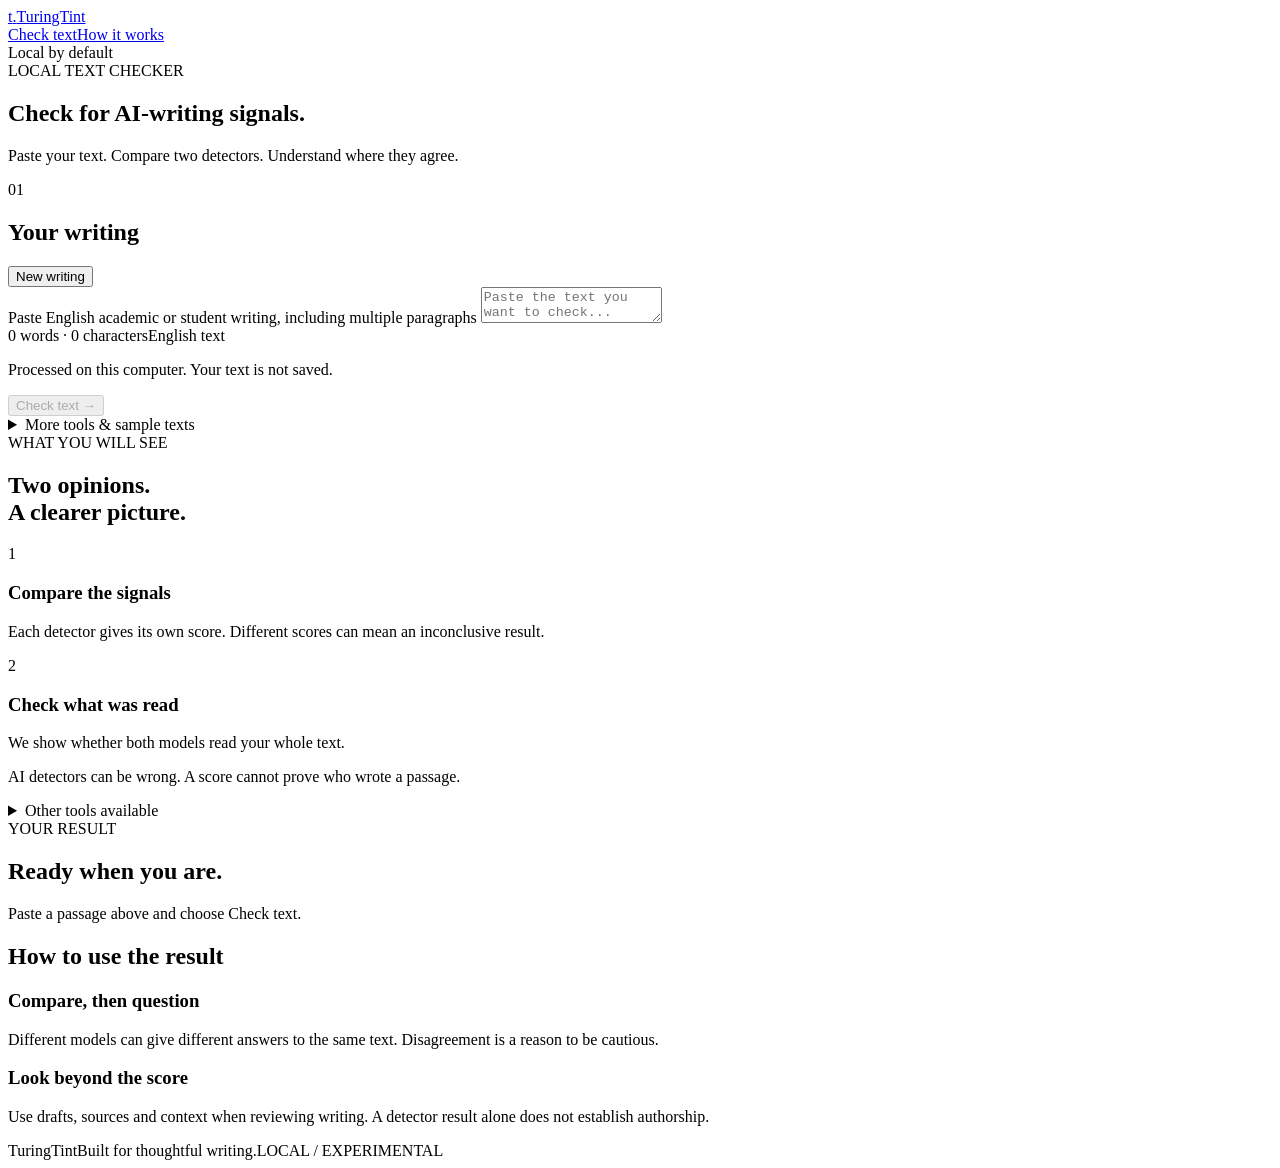
==== commit c4074f6a: "Simplify text checker UI and make model disagreement clear" ====
--- a/web/index.html
+++ b/web/index.html
@@ -4,48 +4,56 @@
   <meta charset="utf-8">
   <meta name="viewport" content="width=device-width,initial-scale=1">
   <meta name="description" content="Explore AI-writing signals and get explained revisions in a local writing workspace.">
-  <title>TuringTint · Writing workbench</title>
+  <title>TuringTint - Check your text</title>
   <link rel="stylesheet" href="/static/styles.css">
   <script src="/static/app.js" defer></script>
 </head>
-<body>
+<body class="simple-checker">
   <header class="topbar">
     <a class="brand" href="/" aria-label="TuringTint home"><span class="brand-mark">t<span>.</span></span><span>TuringTint</span></a>
-    <nav aria-label="Main"><a class="active" href="#workspace">Workbench</a><a href="#method">How it works</a></nav>
+    <nav aria-label="Main"><a class="active" href="#workspace">Check text</a><a href="#method">How it works</a></nav>
     <span id="privacy-badge" class="local-badge"><i></i> Local by default</span>
   </header>
   <main>
     <section class="intro">
-      <div class="eyebrow">THE WRITING LABORATORY <span class="edition">EXPERIMENTAL WORKBENCH</span></div>
-      <h1>AI signals.<br><em>Better writing.</em></h1>
-      <p>Explore highlighted passages and get specific revisions<br class="desktop-break"> with explanations for what to change and why.</p>
+      <div class="eyebrow">LOCAL TEXT CHECKER</div>
+      <h1>Check for AI-writing signals.</h1>
+      <p>Paste your text. Compare two detectors. Understand where they agree.</p>
     </section>
     <section id="workspace" class="workspace" aria-label="Writing analysis">
       <div class="editor-panel">
         <div class="panel-heading"><div><span class="step">01</span><h2>Your writing</h2></div><button id="new-writing" class="text-button" type="button">New writing</button></div>
+        <label for="passage" class="sr-only">Paste English academic or student writing, including multiple paragraphs</label>
+        <textarea id="passage" maxlength="30000" placeholder="Paste the text you want to check..." spellcheck="false"></textarea>
+        <div class="editor-meta"><span id="word-count">0 words · 0 characters</span><span>English text</span></div>
+        <div class="check-actions">
+          <p>Processed on this computer. Your text is not saved.</p>
+          <button id="hybrid-run" class="primary-button" type="button" disabled>Check text <span aria-hidden="true">&#8594;</span></button>
+        </div>
+        <details id="advanced-tools" class="advanced-tools">
+          <summary>More tools &amp; sample texts</summary>
+          <p class="advanced-description">Sample texts, the earlier detector, writing feedback and source matching. The earlier detector and coach need their own model setup.</p>
+          <p class="experiment-note">The earlier analysis uses MAGE as its primary signal and TF-IDF as a comparison. Its highlights and writing suggestions are experimental and do not prove authorship.</p>
         <div class="case-picker"><label for="example-case">Reference case</label><select id="example-case" disabled><option>Loading cases…</option></select><button id="example" class="secondary-button" type="button" disabled>Load case</button></div>
         <div id="case-info" class="case-info" hidden><span id="case-kind" class="pill muted"></span><strong id="case-title"></strong><p id="case-purpose"></p><details><summary>Provenance and what to observe</summary><p id="case-description"></p><p id="case-expectation"></p><div id="case-source"></div><p>These labels describe how the reference case was collected or constructed, not the detector's result.</p></details></div>
-        <label for="passage" class="sr-only">Paste English academic or student writing, including multiple paragraphs</label>
-        <textarea id="passage" maxlength="30000" placeholder="Paste your paragraph or essay excerpt here. Line breaks are preserved." spellcheck="false"></textarea>
-        <div class="editor-meta"><span id="word-count">0 words · 0 characters</span><span>English academic &amp; student writing</span></div>
         <div class="feedback-setting"><label><input id="include-feedback" type="checkbox" checked> Include writing feedback</label><span id="feedback-mode">Detector, sources, and explained revisions</span></div>
         <div class="editor-settings"><label for="coach-provider">Revision coach</label><select id="coach-provider"><option value="local">Local model</option></select><span id="coach-availability">Checking availability…</span></div>
         <div class="editor-actions"><p id="privacy-note"><span class="small-dot"></span>Your writing stays on this machine.</p><button id="analyze" class="primary-button" type="button" disabled>Analyze writing <span>↗</span></button></div>
+        </details>
         <div id="notice" class="notice" role="status" aria-live="polite" hidden></div>
       </div>
       <aside class="overview-panel">
-        <span class="step">ONE ANALYSIS</span><h2>Signals to action.</h2>
-        <div class="signal-item"><span class="signal-icon">∴</span><div><h3>Model assessment</h3><p>Compare detector signals and inspect the context blocks behind them.</p><span id="detector-ready" class="pill muted">Checking local models</span></div></div>
-        <div class="signal-item"><span class="signal-icon">↗</span><div><h3>Explained revisions</h3><p>A writing coach suggests specific changes, reasons, and optional rewrites.</p></div></div>
-        <div class="signal-item"><span class="signal-icon">≋</span><div><h3>Source evidence</h3><p>Shared wording is checked against your local reference library.</p><span id="corpus-count" class="pill muted">Checking library</span></div></div>
+        <span class="eyebrow">WHAT YOU WILL SEE</span>
+        <h2>Two opinions.<br>A clearer picture.</h2>
+        <div class="signal-item"><span class="signal-icon">1</span><div><h3>Compare the signals</h3><p>Each detector gives its own score. Different scores can mean an inconclusive result.</p></div></div>
+        <div class="signal-item"><span class="signal-icon">2</span><div><h3>Check what was read</h3><p>We show whether both models read your whole text.</p></div></div>
+        <p class="simple-caveat">AI detectors can be wrong. A score cannot prove who wrote a passage.</p>
+        <details class="library-details"><summary>Other tools available</summary><p id="detector-ready">Checking earlier models</p><p id="corpus-count">Checking source library</p></details>
       </aside>
     </section>
-    <p class="experiment-note"><strong>Experimental.</strong> Model signals and writing suggestions can be wrong. MAGE supplies the primary signal; TF-IDF provides a separate comparison. Highlights do not prove authorship.</p>
-    <section class="diagnostics" id="hybrid-panel" aria-labelledby="hybrid-heading">
-      <h2 id="hybrid-heading">Pretrained hybrid comparison</h2>
-      <p>Compare DistilBERT and ModernBERT locally, with no training. Scores are experimental signals, not proof of authorship.</p>
-      <button id="hybrid-run" class="secondary-button" type="button" disabled>Compare pretrained models</button>
-      <p id="hybrid-status" role="status" aria-live="polite"></p>
+    <section id="hybrid-panel" class="check-result" aria-labelledby="hybrid-heading">
+      <div class="result-heading"><span class="eyebrow">YOUR RESULT</span><h2 id="hybrid-heading">Ready when you are.</h2></div>
+      <p id="hybrid-status" role="status" aria-live="polite">Paste a passage above and choose Check text.</p>
       <div id="hybrid-results"></div>
     </section>
     <section id="comparison" class="comparison-panel" hidden aria-labelledby="comparison-heading"><div class="comparison-heading"><div><span class="eyebrow">REVISION CHECK</span><h2 id="comparison-heading">Original → revised</h2></div><button id="reset-comparison" class="text-button" type="button">Clear comparison</button></div><p id="comparison-status" class="muted-copy"></p><table class="comparison-counts"><thead><tr><th scope="col">Text size</th><th scope="col">Original</th><th scope="col">Revised</th></tr></thead><tbody><tr><th scope="row">Characters</th><td id="comparison-original-characters"></td><td id="comparison-revised-characters"></td></tr><tr><th scope="row" title="Whitespace-separated words">Words</th><td id="comparison-original-words"></td><td id="comparison-revised-words"></td></tr></tbody></table><div id="comparison-signals"></div><p class="comparison-note">Signals can change after an edit without proving authorship. Versions stay in this page's memory until you clear them or leave.</p><details><summary>Read both versions</summary><div class="version-texts"><div><h3>Original</h3><p id="comparison-original-text"></p></div><div><h3>Revised</h3><p id="comparison-revised-text"></p></div></div></details></section>
@@ -77,8 +85,11 @@
         <div class="source-grid"><div id="source-annotated-text" class="annotated-text"></div><div id="source-cards"></div></div><div id="source-suggestions"></div>
       </details>
     </section>
-    <section id="method" class="method"><div><span class="eyebrow">HOW IT WORKS</span><h2>One passage.<br>Three perspectives.</h2></div><div class="method-grid"><article><span>01 / DETECTORS</span><h3>Compare model signals</h3><p>Local classifiers estimate how your writing resembles their training examples. Disagreement remains visible.</p></article><article><span>02 / REVISIONS</span><h3>Make considered changes</h3><p>The coach explains its suggestions. Review each rewrite, preserve your facts and citations, then analyze again.</p></article><article><span>03 / SOURCES</span><h3>Check the actual evidence</h3><p>Source matches show shared wording in your local library. Matching text alone does not establish plagiarism.</p></article></div></section>
+    <section id="method" class="simple-method">
+      <h2>How to use the result</h2>
+      <div><article><h3>Compare, then question</h3><p>Different models can give different answers to the same text. Disagreement is a reason to be cautious.</p></article><article><h3>Look beyond the score</h3><p>Use drafts, sources and context when reviewing writing. A detector result alone does not establish authorship.</p></article></div>
+    </section>
   </main>
-  <footer><span class="brand-small">TuringTint</span><span>Built for thoughtful writing.</span><span>EXPERIMENTAL WRITING WORKBENCH</span></footer>
+  <footer><span class="brand-small">TuringTint</span><span>Built for thoughtful writing.</span><span>LOCAL / EXPERIMENTAL</span></footer>
 </body>
 </html>
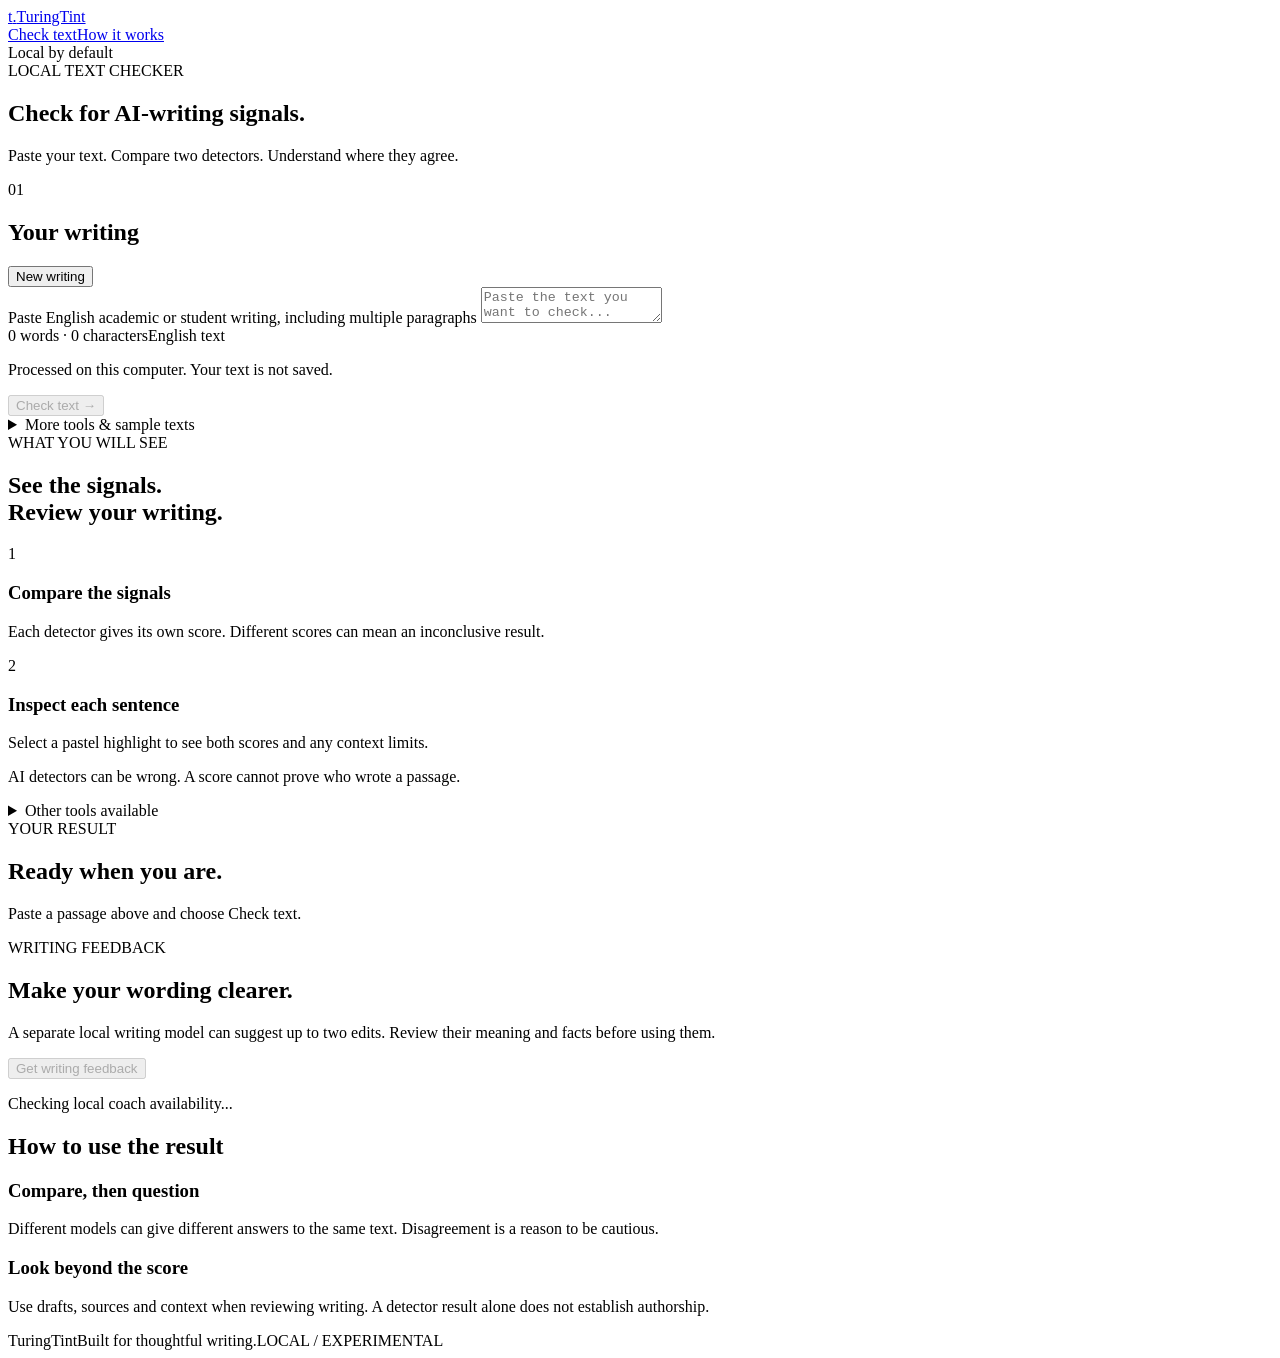
==== commit ff957afb: "Restore independent local CPU writing coach and verify browser feedback" ====
--- a/web/index.html
+++ b/web/index.html
@@ -44,9 +44,9 @@
       </div>
       <aside class="overview-panel">
         <span class="eyebrow">WHAT YOU WILL SEE</span>
-        <h2>Two opinions.<br>A clearer picture.</h2>
+        <h2>See the signals.<br>Review your writing.</h2>
         <div class="signal-item"><span class="signal-icon">1</span><div><h3>Compare the signals</h3><p>Each detector gives its own score. Different scores can mean an inconclusive result.</p></div></div>
-        <div class="signal-item"><span class="signal-icon">2</span><div><h3>Check what was read</h3><p>We show whether both models read your whole text.</p></div></div>
+        <div class="signal-item"><span class="signal-icon">2</span><div><h3>Inspect each sentence</h3><p>Select a pastel highlight to see both scores and any context limits.</p></div></div>
         <p class="simple-caveat">AI detectors can be wrong. A score cannot prove who wrote a passage.</p>
         <details class="library-details"><summary>Other tools available</summary><p id="detector-ready">Checking earlier models</p><p id="corpus-count">Checking source library</p></details>
       </aside>
@@ -55,6 +55,13 @@
       <div class="result-heading"><span class="eyebrow">YOUR RESULT</span><h2 id="hybrid-heading">Ready when you are.</h2></div>
       <p id="hybrid-status" role="status" aria-live="polite">Paste a passage above and choose Check text.</p>
       <div id="hybrid-results"></div>
+    </section>
+    <section id="simple-coach" class="check-result" aria-labelledby="simple-coach-heading">
+      <div class="result-heading"><span class="eyebrow">WRITING FEEDBACK</span><h2 id="simple-coach-heading">Make your wording clearer.</h2></div>
+      <p class="score-explanation">A separate local writing model can suggest up to two edits. Review their meaning and facts before using them.</p>
+      <button id="coach-run" class="secondary-button" type="button" disabled>Get writing feedback</button>
+      <p id="simple-coach-status" role="status" aria-live="polite">Checking local coach availability...</p>
+      <div id="simple-coach-results"></div>
     </section>
     <section id="comparison" class="comparison-panel" hidden aria-labelledby="comparison-heading"><div class="comparison-heading"><div><span class="eyebrow">REVISION CHECK</span><h2 id="comparison-heading">Original → revised</h2></div><button id="reset-comparison" class="text-button" type="button">Clear comparison</button></div><p id="comparison-status" class="muted-copy"></p><table class="comparison-counts"><thead><tr><th scope="col">Text size</th><th scope="col">Original</th><th scope="col">Revised</th></tr></thead><tbody><tr><th scope="row">Characters</th><td id="comparison-original-characters"></td><td id="comparison-revised-characters"></td></tr><tr><th scope="row" title="Whitespace-separated words">Words</th><td id="comparison-original-words"></td><td id="comparison-revised-words"></td></tr></tbody></table><div id="comparison-signals"></div><p class="comparison-note">Signals can change after an edit without proving authorship. Versions stay in this page's memory until you clear them or leave.</p><details><summary>Read both versions</summary><div class="version-texts"><div><h3>Original</h3><p id="comparison-original-text"></p></div><div><h3>Revised</h3><p id="comparison-revised-text"></p></div></div></details></section>
     <section id="results" class="results" hidden aria-label="Writing analysis results">
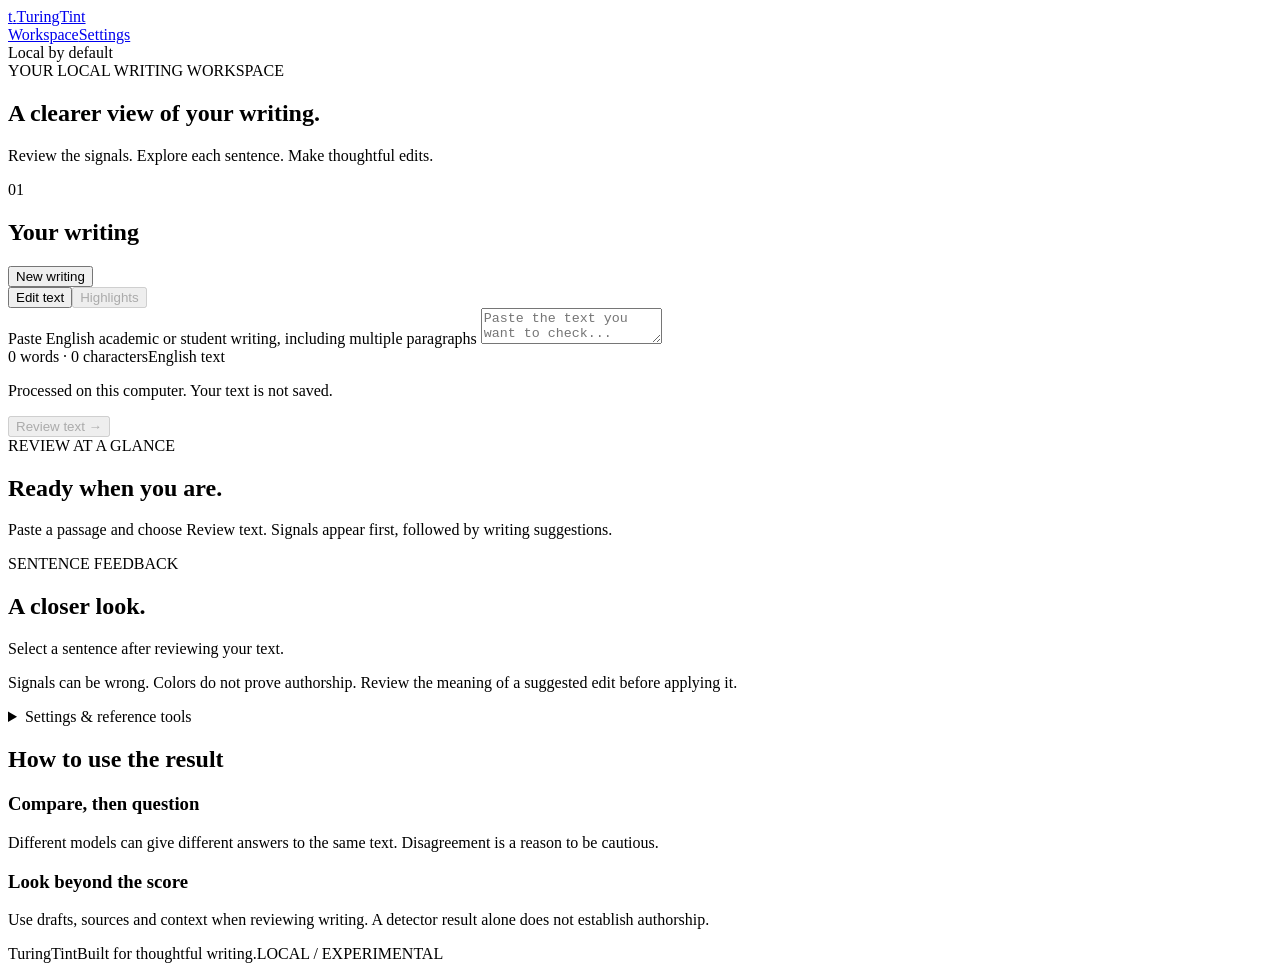
==== commit abecd61a: "Unify passage review with sentence feedback and reversible edits" ====
--- a/web/index.html
+++ b/web/index.html
@@ -4,65 +4,72 @@
   <meta charset="utf-8">
   <meta name="viewport" content="width=device-width,initial-scale=1">
   <meta name="description" content="Explore AI-writing signals and get explained revisions in a local writing workspace.">
-  <title>TuringTint - Check your text</title>
+  <title>TuringTint - Review your writing</title>
   <link rel="stylesheet" href="/static/styles.css">
   <script src="/static/app.js" defer></script>
+  <script src="/static/review.js" defer></script>
 </head>
 <body class="simple-checker">
   <header class="topbar">
     <a class="brand" href="/" aria-label="TuringTint home"><span class="brand-mark">t<span>.</span></span><span>TuringTint</span></a>
-    <nav aria-label="Main"><a class="active" href="#workspace">Check text</a><a href="#method">How it works</a></nav>
+    <nav aria-label="Main"><a class="active" href="#workspace">Workspace</a><a href="#advanced-tools" id="open-settings">Settings</a></nav>
     <span id="privacy-badge" class="local-badge"><i></i> Local by default</span>
   </header>
   <main>
     <section class="intro">
-      <div class="eyebrow">LOCAL TEXT CHECKER</div>
-      <h1>Check for AI-writing signals.</h1>
-      <p>Paste your text. Compare two detectors. Understand where they agree.</p>
+      <div class="eyebrow">YOUR LOCAL WRITING WORKSPACE</div>
+      <h1>A clearer view of your writing.</h1>
+      <p>Review the signals. Explore each sentence. Make thoughtful edits.</p>
     </section>
     <section id="workspace" class="workspace" aria-label="Writing analysis">
       <div class="editor-panel">
         <div class="panel-heading"><div><span class="step">01</span><h2>Your writing</h2></div><button id="new-writing" class="text-button" type="button">New writing</button></div>
+        <div class="view-toolbar" aria-label="Passage view">
+          <div class="view-switch"><button id="edit-view" type="button" aria-pressed="true" aria-controls="passage">Edit text</button><button id="highlight-view" type="button" aria-pressed="false" aria-controls="passage-preview" disabled>Highlights</button></div>
+          <button id="undo-edit" class="text-button" type="button" hidden>Undo change</button>
+        </div>
         <label for="passage" class="sr-only">Paste English academic or student writing, including multiple paragraphs</label>
         <textarea id="passage" maxlength="30000" placeholder="Paste the text you want to check..." spellcheck="false"></textarea>
+        <div id="passage-preview" hidden></div>
         <div class="editor-meta"><span id="word-count">0 words · 0 characters</span><span>English text</span></div>
         <div class="check-actions">
           <p>Processed on this computer. Your text is not saved.</p>
-          <button id="hybrid-run" class="primary-button" type="button" disabled>Check text <span aria-hidden="true">&#8594;</span></button>
+          <button id="hybrid-run" class="primary-button" type="button" disabled>Review text <span aria-hidden="true">&#8594;</span></button>
         </div>
+        <div id="review-progress" class="review-progress" hidden role="status" aria-live="polite">
+          <ol><li id="signal-stage">1. Check signals</li><li id="writing-stage">2. Review wording</li></ol>
+          <p id="review-progress-copy"></p>
+        </div>
+        <div id="notice" class="notice" role="status" aria-live="polite" hidden></div>
+      </div>
+      <aside class="review-sidebar" aria-label="Review and sentence feedback">
+        <section id="hybrid-panel" aria-labelledby="hybrid-heading">
+          <span class="eyebrow">REVIEW AT A GLANCE</span>
+          <h2 id="hybrid-heading">Ready when you are.</h2>
+          <p id="hybrid-status" role="status" aria-live="polite">Paste a passage and choose Review text. Signals appear first, followed by writing suggestions.</p>
+          <div id="hybrid-results"></div>
+        </section>
+        <section id="simple-coach" aria-labelledby="simple-coach-heading">
+          <span class="eyebrow">SENTENCE FEEDBACK</span>
+          <h2 id="simple-coach-heading">A closer look.</h2>
+          <p id="simple-coach-status" role="status" aria-live="polite">Select a sentence after reviewing your text.</p>
+          <div id="simple-coach-results"></div>
+          <div id="sentence-feedback" tabindex="-1"></div>
+          <button id="coach-run" class="secondary-button" type="button" hidden disabled>Retry writing feedback</button>
+        </section>
+        <p class="simple-caveat">Signals can be wrong. Colors do not prove authorship. Review the meaning of a suggested edit before applying it.</p>
+      </aside>
+    </section>
         <details id="advanced-tools" class="advanced-tools">
-          <summary>More tools &amp; sample texts</summary>
-          <p class="advanced-description">Sample texts, the earlier detector, writing feedback and source matching. The earlier detector and coach need their own model setup.</p>
+          <summary>Settings &amp; reference tools</summary>
+          <label class="review-setting"><input id="review-coaching" type="checkbox" checked> Include local writing suggestions in each review</label><p class="advanced-description">Optional reference cases and the earlier analysis workflow. These tools are separate from Review text.</p>
           <p class="experiment-note">The earlier analysis uses MAGE as its primary signal and TF-IDF as a comparison. Its highlights and writing suggestions are experimental and do not prove authorship.</p>
-        <div class="case-picker"><label for="example-case">Reference case</label><select id="example-case" disabled><option>Loading cases…</option></select><button id="example" class="secondary-button" type="button" disabled>Load case</button></div>
+        <details class="library-details"><summary>Model setup &amp; availability</summary><p id="detector-ready"></p><p id="corpus-count"></p><p id="review-model-status">Checking local writing model...</p><p>For local writing feedback, run <code>scripts/setup-coach-cpu.ps1</code> and restart with <code>scripts/start.ps1</code>.</p></details><div class="case-picker"><label for="example-case">Reference case</label><select id="example-case" disabled><option>Loading cases…</option></select><button id="example" class="secondary-button" type="button" disabled>Load case</button></div>
         <div id="case-info" class="case-info" hidden><span id="case-kind" class="pill muted"></span><strong id="case-title"></strong><p id="case-purpose"></p><details><summary>Provenance and what to observe</summary><p id="case-description"></p><p id="case-expectation"></p><div id="case-source"></div><p>These labels describe how the reference case was collected or constructed, not the detector's result.</p></details></div>
         <div class="feedback-setting"><label><input id="include-feedback" type="checkbox" checked> Include writing feedback</label><span id="feedback-mode">Detector, sources, and explained revisions</span></div>
         <div class="editor-settings"><label for="coach-provider">Revision coach</label><select id="coach-provider"><option value="local">Local model</option></select><span id="coach-availability">Checking availability…</span></div>
         <div class="editor-actions"><p id="privacy-note"><span class="small-dot"></span>Your writing stays on this machine.</p><button id="analyze" class="primary-button" type="button" disabled>Analyze writing <span>↗</span></button></div>
         </details>
-        <div id="notice" class="notice" role="status" aria-live="polite" hidden></div>
-      </div>
-      <aside class="overview-panel">
-        <span class="eyebrow">WHAT YOU WILL SEE</span>
-        <h2>See the signals.<br>Review your writing.</h2>
-        <div class="signal-item"><span class="signal-icon">1</span><div><h3>Compare the signals</h3><p>Each detector gives its own score. Different scores can mean an inconclusive result.</p></div></div>
-        <div class="signal-item"><span class="signal-icon">2</span><div><h3>Inspect each sentence</h3><p>Select a pastel highlight to see both scores and any context limits.</p></div></div>
-        <p class="simple-caveat">AI detectors can be wrong. A score cannot prove who wrote a passage.</p>
-        <details class="library-details"><summary>Other tools available</summary><p id="detector-ready">Checking earlier models</p><p id="corpus-count">Checking source library</p></details>
-      </aside>
-    </section>
-    <section id="hybrid-panel" class="check-result" aria-labelledby="hybrid-heading">
-      <div class="result-heading"><span class="eyebrow">YOUR RESULT</span><h2 id="hybrid-heading">Ready when you are.</h2></div>
-      <p id="hybrid-status" role="status" aria-live="polite">Paste a passage above and choose Check text.</p>
-      <div id="hybrid-results"></div>
-    </section>
-    <section id="simple-coach" class="check-result" aria-labelledby="simple-coach-heading">
-      <div class="result-heading"><span class="eyebrow">WRITING FEEDBACK</span><h2 id="simple-coach-heading">Make your wording clearer.</h2></div>
-      <p class="score-explanation">A separate local writing model can suggest up to two edits. Review their meaning and facts before using them.</p>
-      <button id="coach-run" class="secondary-button" type="button" disabled>Get writing feedback</button>
-      <p id="simple-coach-status" role="status" aria-live="polite">Checking local coach availability...</p>
-      <div id="simple-coach-results"></div>
-    </section>
     <section id="comparison" class="comparison-panel" hidden aria-labelledby="comparison-heading"><div class="comparison-heading"><div><span class="eyebrow">REVISION CHECK</span><h2 id="comparison-heading">Original → revised</h2></div><button id="reset-comparison" class="text-button" type="button">Clear comparison</button></div><p id="comparison-status" class="muted-copy"></p><table class="comparison-counts"><thead><tr><th scope="col">Text size</th><th scope="col">Original</th><th scope="col">Revised</th></tr></thead><tbody><tr><th scope="row">Characters</th><td id="comparison-original-characters"></td><td id="comparison-revised-characters"></td></tr><tr><th scope="row" title="Whitespace-separated words">Words</th><td id="comparison-original-words"></td><td id="comparison-revised-words"></td></tr></tbody></table><div id="comparison-signals"></div><p class="comparison-note">Signals can change after an edit without proving authorship. Versions stay in this page's memory until you clear them or leave.</p><details><summary>Read both versions</summary><div class="version-texts"><div><h3>Original</h3><p id="comparison-original-text"></p></div><div><h3>Revised</h3><p id="comparison-revised-text"></p></div></div></details></section>
     <section id="results" class="results" hidden aria-label="Writing analysis results">
       <div class="results-title"><div><span class="eyebrow">YOUR WRITING, EXAMINED</span><h2>Understand. Then revise.</h2></div><button id="export" class="secondary-button" type="button">Save report ↓</button></div>
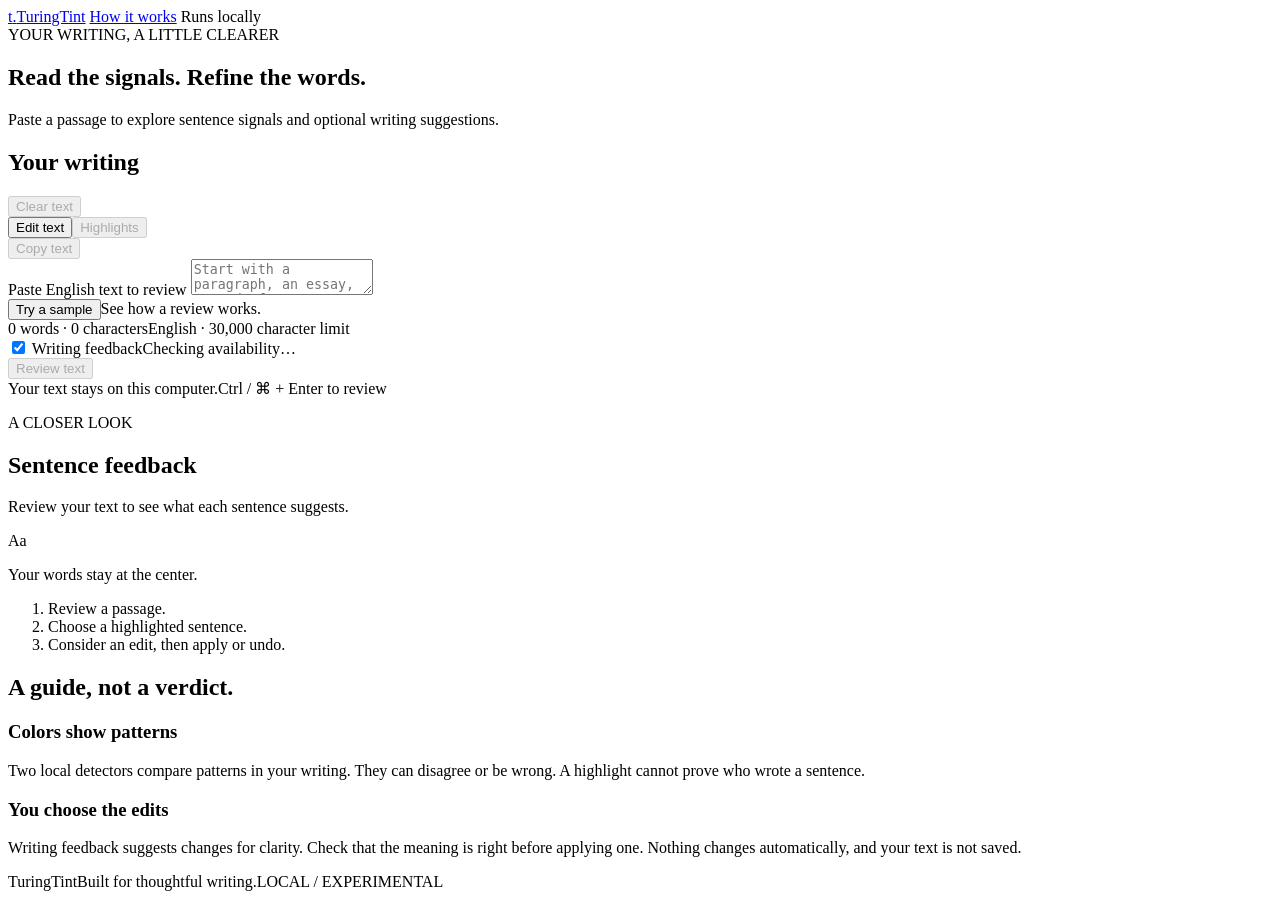
==== commit 761fc7a9: "Simplify writing workspace and add copy, restore, and sentence navigation" ====
--- a/web/index.html
+++ b/web/index.html
@@ -3,7 +3,7 @@
 <head>
   <meta charset="utf-8">
   <meta name="viewport" content="width=device-width,initial-scale=1">
-  <meta name="description" content="Explore AI-writing signals and get explained revisions in a local writing workspace.">
+  <meta name="description" content="Explore AI-writing signals and improve your wording in a local writing workspace.">
   <title>TuringTint - Review your writing</title>
   <link rel="stylesheet" href="/static/styles.css">
   <script src="/static/app.js" defer></script>
@@ -12,96 +12,58 @@
 <body class="simple-checker">
   <header class="topbar">
     <a class="brand" href="/" aria-label="TuringTint home"><span class="brand-mark">t<span>.</span></span><span>TuringTint</span></a>
-    <nav aria-label="Main"><a class="active" href="#workspace">Workspace</a><a href="#advanced-tools" id="open-settings">Settings</a></nav>
-    <span id="privacy-badge" class="local-badge"><i></i> Local by default</span>
+    <a class="help-link" href="#method">How it works</a>
+    <span class="local-badge"><i></i> Runs locally</span>
   </header>
   <main>
     <section class="intro">
-      <div class="eyebrow">YOUR LOCAL WRITING WORKSPACE</div>
-      <h1>A clearer view of your writing.</h1>
-      <p>Review the signals. Explore each sentence. Make thoughtful edits.</p>
+      <div class="eyebrow">YOUR WRITING, A LITTLE CLEARER</div>
+      <h1>Read the signals. Refine the words.</h1>
+      <p>Paste a passage to explore sentence signals and optional writing suggestions.</p>
     </section>
-    <section id="workspace" class="workspace" aria-label="Writing analysis">
+    <section id="workspace" class="workspace" aria-label="Writing review">
+      <section id="hybrid-panel" class="review-overview" aria-labelledby="hybrid-heading" hidden>
+        <div><span class="eyebrow">PASSAGE REVIEW</span><h2 id="hybrid-heading">Ready when you are.</h2><p id="hybrid-status" role="status" aria-live="polite"></p></div>
+        <div id="hybrid-results"></div>
+      </section>
       <div class="editor-panel">
-        <div class="panel-heading"><div><span class="step">01</span><h2>Your writing</h2></div><button id="new-writing" class="text-button" type="button">New writing</button></div>
-        <div class="view-toolbar" aria-label="Passage view">
+        <div class="panel-heading"><h2>Your writing</h2><button id="new-writing" class="text-button" type="button" disabled>Clear text</button></div>
+        <div class="view-toolbar" aria-label="Passage tools">
           <div class="view-switch"><button id="edit-view" type="button" aria-pressed="true" aria-controls="passage">Edit text</button><button id="highlight-view" type="button" aria-pressed="false" aria-controls="passage-preview" disabled>Highlights</button></div>
-          <button id="undo-edit" class="text-button" type="button" hidden>Undo change</button>
+          <div class="text-tools"><button id="undo-edit" class="text-button" type="button" hidden>Undo change</button><button id="copy-text" class="text-button" type="button" disabled>Copy text</button></div>
         </div>
-        <label for="passage" class="sr-only">Paste English academic or student writing, including multiple paragraphs</label>
-        <textarea id="passage" maxlength="30000" placeholder="Paste the text you want to check..." spellcheck="false"></textarea>
+        <label for="passage" class="sr-only">Paste English text to review</label>
+        <textarea id="passage" maxlength="30000" placeholder="Start with a paragraph, an essay, or a draft..." spellcheck="false" aria-describedby="text-limit"></textarea>
         <div id="passage-preview" hidden></div>
-        <div class="editor-meta"><span id="word-count">0 words · 0 characters</span><span>English text</span></div>
+        <div id="empty-actions"><button id="try-sample" class="text-button" type="button">Try a sample</button><span>See how a review works.</span></div>
+        <div class="editor-meta"><span id="word-count">0 words · 0 characters</span><span id="text-limit">English · 30,000 character limit</span></div>
         <div class="check-actions">
-          <p>Processed on this computer. Your text is not saved.</p>
-          <button id="hybrid-run" class="primary-button" type="button" disabled>Review text <span aria-hidden="true">&#8594;</span></button>
+          <div class="coach-option"><label class="review-setting"><input id="review-coaching" type="checkbox" checked aria-describedby="review-model-status"> Writing feedback</label><span id="review-model-status">Checking availability…</span></div>
+          <button id="hybrid-run" class="primary-button" type="button" disabled>Review text</button>
         </div>
-        <div id="review-progress" class="review-progress" hidden role="status" aria-live="polite">
-          <ol><li id="signal-stage">1. Check signals</li><li id="writing-stage">2. Review wording</li></ol>
-          <p id="review-progress-copy"></p>
-        </div>
+        <div class="action-hints"><span>Your text stays on this computer.</span><span>Ctrl / ⌘ + Enter to review</span></div>
+        <div id="review-progress" class="review-progress" hidden role="status" aria-live="polite"><ol><li id="signal-stage">1. Check signals</li><li id="writing-stage">2. Review wording</li></ol><p id="review-progress-copy"></p></div>
         <div id="notice" class="notice" role="status" aria-live="polite" hidden></div>
+        <p id="copy-status" class="copy-status" role="status" aria-live="polite"></p>
       </div>
-      <aside class="review-sidebar" aria-label="Review and sentence feedback">
-        <section id="hybrid-panel" aria-labelledby="hybrid-heading">
-          <span class="eyebrow">REVIEW AT A GLANCE</span>
-          <h2 id="hybrid-heading">Ready when you are.</h2>
-          <p id="hybrid-status" role="status" aria-live="polite">Paste a passage and choose Review text. Signals appear first, followed by writing suggestions.</p>
-          <div id="hybrid-results"></div>
+      <aside class="review-sidebar" aria-label="Sentence feedback">
+        <section id="simple-coach" aria-labelledby="simple-coach-heading">
+          <span class="eyebrow">A CLOSER LOOK</span>
+          <h2 id="simple-coach-heading">Sentence feedback</h2>
+          <p id="simple-coach-status" role="status" aria-live="polite">Review your text to see what each sentence suggests.</p>
+          <div id="review-empty" class="review-empty"><span class="empty-glyph" aria-hidden="true">Aa</span><p>Your words stay at the center.</p><ol><li>Review a passage.</li><li>Choose a highlighted sentence.</li><li>Consider an edit, then apply or undo.</li></ol></div>
+          <div id="simple-coach-results"></div>
+          <div id="sentence-navigation" class="sentence-navigation" hidden aria-label="Sentence navigation"><button id="previous-sentence" type="button" class="text-button" aria-label="Previous sentence">← Previous</button><span id="sentence-position"></span><button id="next-sentence" type="button" class="text-button" aria-label="Next sentence">Next →</button></div>
+          <div id="sentence-feedback" tabindex="-1"></div>
+          <button id="back-to-passage" class="text-button" type="button" hidden>Back to this sentence ↑</button>
+          <button id="coach-run" class="secondary-button" type="button" hidden disabled>Retry writing feedback</button>
+          <div id="coach-info"></div>
         </section>
-        <section id="simple-coach" aria-labelledby="simple-coach-heading">
-          <span class="eyebrow">SENTENCE FEEDBACK</span>
-          <h2 id="simple-coach-heading">A closer look.</h2>
-          <p id="simple-coach-status" role="status" aria-live="polite">Select a sentence after reviewing your text.</p>
-          <div id="simple-coach-results"></div>
-          <div id="sentence-feedback" tabindex="-1"></div>
-          <button id="coach-run" class="secondary-button" type="button" hidden disabled>Retry writing feedback</button>
-        </section>
-        <p class="simple-caveat">Signals can be wrong. Colors do not prove authorship. Review the meaning of a suggested edit before applying it.</p>
       </aside>
     </section>
-        <details id="advanced-tools" class="advanced-tools">
-          <summary>Settings &amp; reference tools</summary>
-          <label class="review-setting"><input id="review-coaching" type="checkbox" checked> Include local writing suggestions in each review</label><p class="advanced-description">Optional reference cases and the earlier analysis workflow. These tools are separate from Review text.</p>
-          <p class="experiment-note">The earlier analysis uses MAGE as its primary signal and TF-IDF as a comparison. Its highlights and writing suggestions are experimental and do not prove authorship.</p>
-        <details class="library-details"><summary>Model setup &amp; availability</summary><p id="detector-ready"></p><p id="corpus-count"></p><p id="review-model-status">Checking local writing model...</p><p>For local writing feedback, run <code>scripts/setup-coach-cpu.ps1</code> and restart with <code>scripts/start.ps1</code>.</p></details><div class="case-picker"><label for="example-case">Reference case</label><select id="example-case" disabled><option>Loading cases…</option></select><button id="example" class="secondary-button" type="button" disabled>Load case</button></div>
-        <div id="case-info" class="case-info" hidden><span id="case-kind" class="pill muted"></span><strong id="case-title"></strong><p id="case-purpose"></p><details><summary>Provenance and what to observe</summary><p id="case-description"></p><p id="case-expectation"></p><div id="case-source"></div><p>These labels describe how the reference case was collected or constructed, not the detector's result.</p></details></div>
-        <div class="feedback-setting"><label><input id="include-feedback" type="checkbox" checked> Include writing feedback</label><span id="feedback-mode">Detector, sources, and explained revisions</span></div>
-        <div class="editor-settings"><label for="coach-provider">Revision coach</label><select id="coach-provider"><option value="local">Local model</option></select><span id="coach-availability">Checking availability…</span></div>
-        <div class="editor-actions"><p id="privacy-note"><span class="small-dot"></span>Your writing stays on this machine.</p><button id="analyze" class="primary-button" type="button" disabled>Analyze writing <span>↗</span></button></div>
-        </details>
-    <section id="comparison" class="comparison-panel" hidden aria-labelledby="comparison-heading"><div class="comparison-heading"><div><span class="eyebrow">REVISION CHECK</span><h2 id="comparison-heading">Original → revised</h2></div><button id="reset-comparison" class="text-button" type="button">Clear comparison</button></div><p id="comparison-status" class="muted-copy"></p><table class="comparison-counts"><thead><tr><th scope="col">Text size</th><th scope="col">Original</th><th scope="col">Revised</th></tr></thead><tbody><tr><th scope="row">Characters</th><td id="comparison-original-characters"></td><td id="comparison-revised-characters"></td></tr><tr><th scope="row" title="Whitespace-separated words">Words</th><td id="comparison-original-words"></td><td id="comparison-revised-words"></td></tr></tbody></table><div id="comparison-signals"></div><p class="comparison-note">Signals can change after an edit without proving authorship. Versions stay in this page's memory until you clear them or leave.</p><details><summary>Read both versions</summary><div class="version-texts"><div><h3>Original</h3><p id="comparison-original-text"></p></div><div><h3>Revised</h3><p id="comparison-revised-text"></p></div></div></details></section>
-    <section id="results" class="results" hidden aria-label="Writing analysis results">
-      <div class="results-title"><div><span class="eyebrow">YOUR WRITING, EXAMINED</span><h2>Understand. Then revise.</h2></div><button id="export" class="secondary-button" type="button">Save report ↓</button></div>
-      <div class="analysis-layout">
-        <div class="detector-column">
-          <section class="assessment-card" aria-labelledby="assessment-label" aria-live="polite">
-            <div class="section-kicker"><span>MODEL ASSESSMENT</span><span id="detector-status" class="pill muted">Queued</span></div>
-            <h3 id="assessment-label">Checking your writing…</h3><p id="assessment-summary">Local detector signals will appear here first.</p><p id="length-note" class="notice" role="status" hidden></p><div id="model-signals" class="model-signals"></div><p id="detector-error" class="notice" role="status" hidden></p>
-          </section>
-          <section class="annotated-panel" aria-labelledby="passage-view-heading">
-            <div class="annotation-header"><h3 id="passage-view-heading">Context block signals</h3><span id="block-count" class="muted-copy"></span></div>
-            <div class="block-legend"><span><i class="lean-ai"></i>AI-leaning</span><span><i class="lean-human"></i>Human-leaning</span><span><i class="lean-inconclusive"></i>Inconclusive</span></div>
-            <div id="annotated-text" class="annotated-text"></div><section id="revision-preview" class="revision-preview" hidden aria-labelledby="preview-heading"><div class="preview-heading"><h4 id="preview-heading">Review this change</h4><button id="close-preview" class="text-button" type="button">Close</button></div><span class="tiny-label">ORIGINAL QUOTE · SELECTED ABOVE</span><blockquote id="preview-original"></blockquote><span class="tiny-label">PROPOSED WORDING</span><p id="preview-proposed"></p><p id="preview-reason" class="muted-copy"></p><button id="apply-revision" class="secondary-button" type="button">Use this revision</button></section><div id="block-detail" class="block-detail" hidden><strong id="block-label"></strong><p id="block-reason"></p></div><p id="coverage-note" class="notice" hidden></p>
-          </section>
-          <details id="model-diagnostics" class="diagnostics"><summary>Model details and raw scores</summary><p class="muted-copy">Raw scores are uncalibrated outputs, not percentages of AI-written text. No authorship is proved by a score.</p><div id="model-cards"></div><p id="input-details" class="muted-copy"></p><ul id="detector-limitations"></ul></details>
-        </div>
-        <section id="coach-panel" class="coach-panel" aria-labelledby="coach-heading">
-          <div class="section-kicker"><span>WRITING COACH</span><span id="coach-status" class="pill muted">Queued</span></div>
-          <h3 id="coach-heading">What to improve, and why.</h3><p id="coach-progress" class="muted-copy">The coach starts after the detector, then suggestions appear here.</p><p id="coach-error" class="notice" role="status" hidden></p>
-          <p id="coach-summary" class="coach-summary"></p><p id="revision-review-note" class="muted-copy" hidden>Review facts and any [placeholders] before applying a revision.</p><div id="revision-cards"></div>
-          <details id="coach-details" class="diagnostics" hidden><summary>Coaching details and limits</summary><p id="coach-model"></p><ul id="coach-limitations"></ul></details>
-        </section>
-      </div>
-      <details id="source-section" class="source-section"><summary><span>Source matching <span id="match-count" class="count-badge">—</span></span><span id="source-status" class="muted-copy">Checking local library…</span></summary>
-        <p id="source-error" class="notice" role="status" hidden></p><p id="component-warning" class="notice" role="status" hidden></p>
-        <div class="source-tools"><p id="report-summary" class="muted-copy">This comparison covers the installed reference library.</p><button id="source-example" class="text-button" type="button">Load a reference example ↗</button></div>
-        <div class="source-grid"><div id="source-annotated-text" class="annotated-text"></div><div id="source-cards"></div></div><div id="source-suggestions"></div>
-      </details>
-    </section>
     <section id="method" class="simple-method">
-      <h2>How to use the result</h2>
-      <div><article><h3>Compare, then question</h3><p>Different models can give different answers to the same text. Disagreement is a reason to be cautious.</p></article><article><h3>Look beyond the score</h3><p>Use drafts, sources and context when reviewing writing. A detector result alone does not establish authorship.</p></article></div>
+      <h2>A guide, not a verdict.</h2>
+      <div><article><h3>Colors show patterns</h3><p>Two local detectors compare patterns in your writing. They can disagree or be wrong. A highlight cannot prove who wrote a sentence.</p></article><article><h3>You choose the edits</h3><p>Writing feedback suggests changes for clarity. Check that the meaning is right before applying one. Nothing changes automatically, and your text is not saved.</p></article></div>
     </section>
   </main>
   <footer><span class="brand-small">TuringTint</span><span>Built for thoughtful writing.</span><span>LOCAL / EXPERIMENTAL</span></footer>
